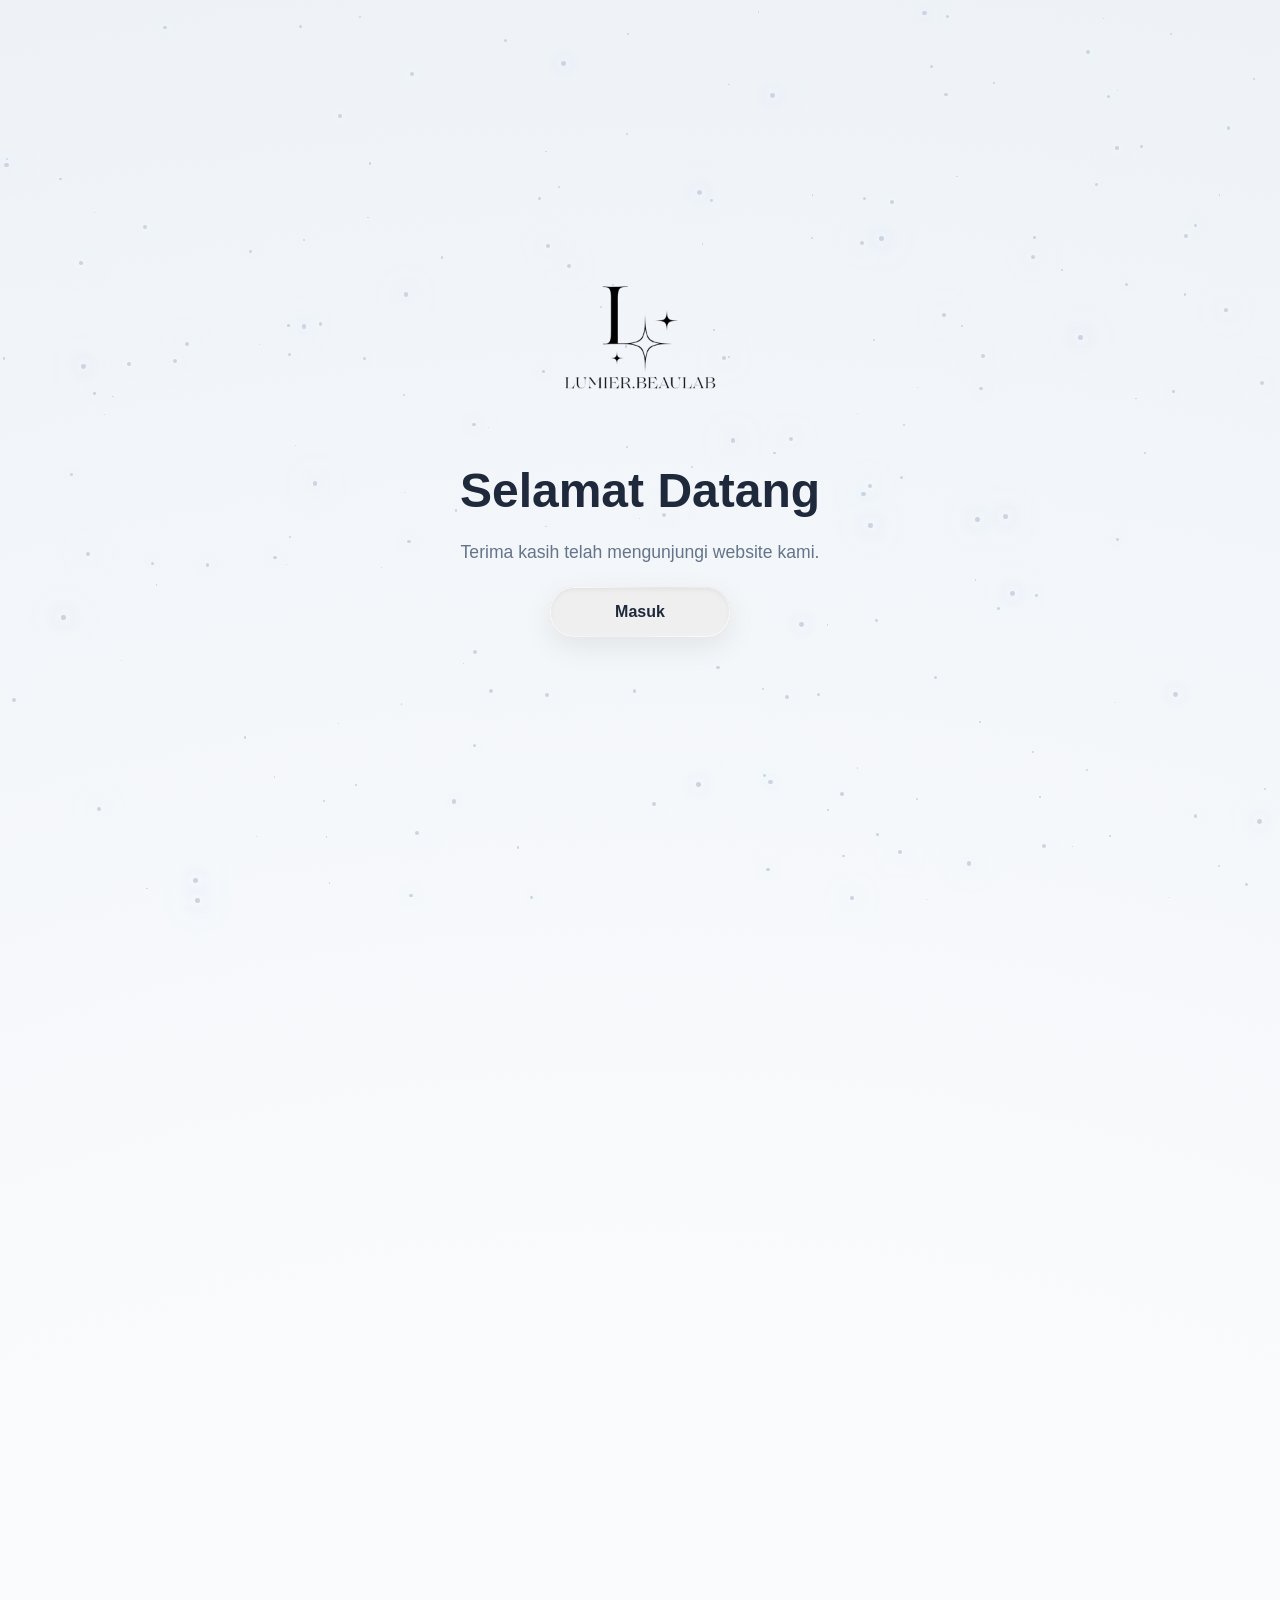
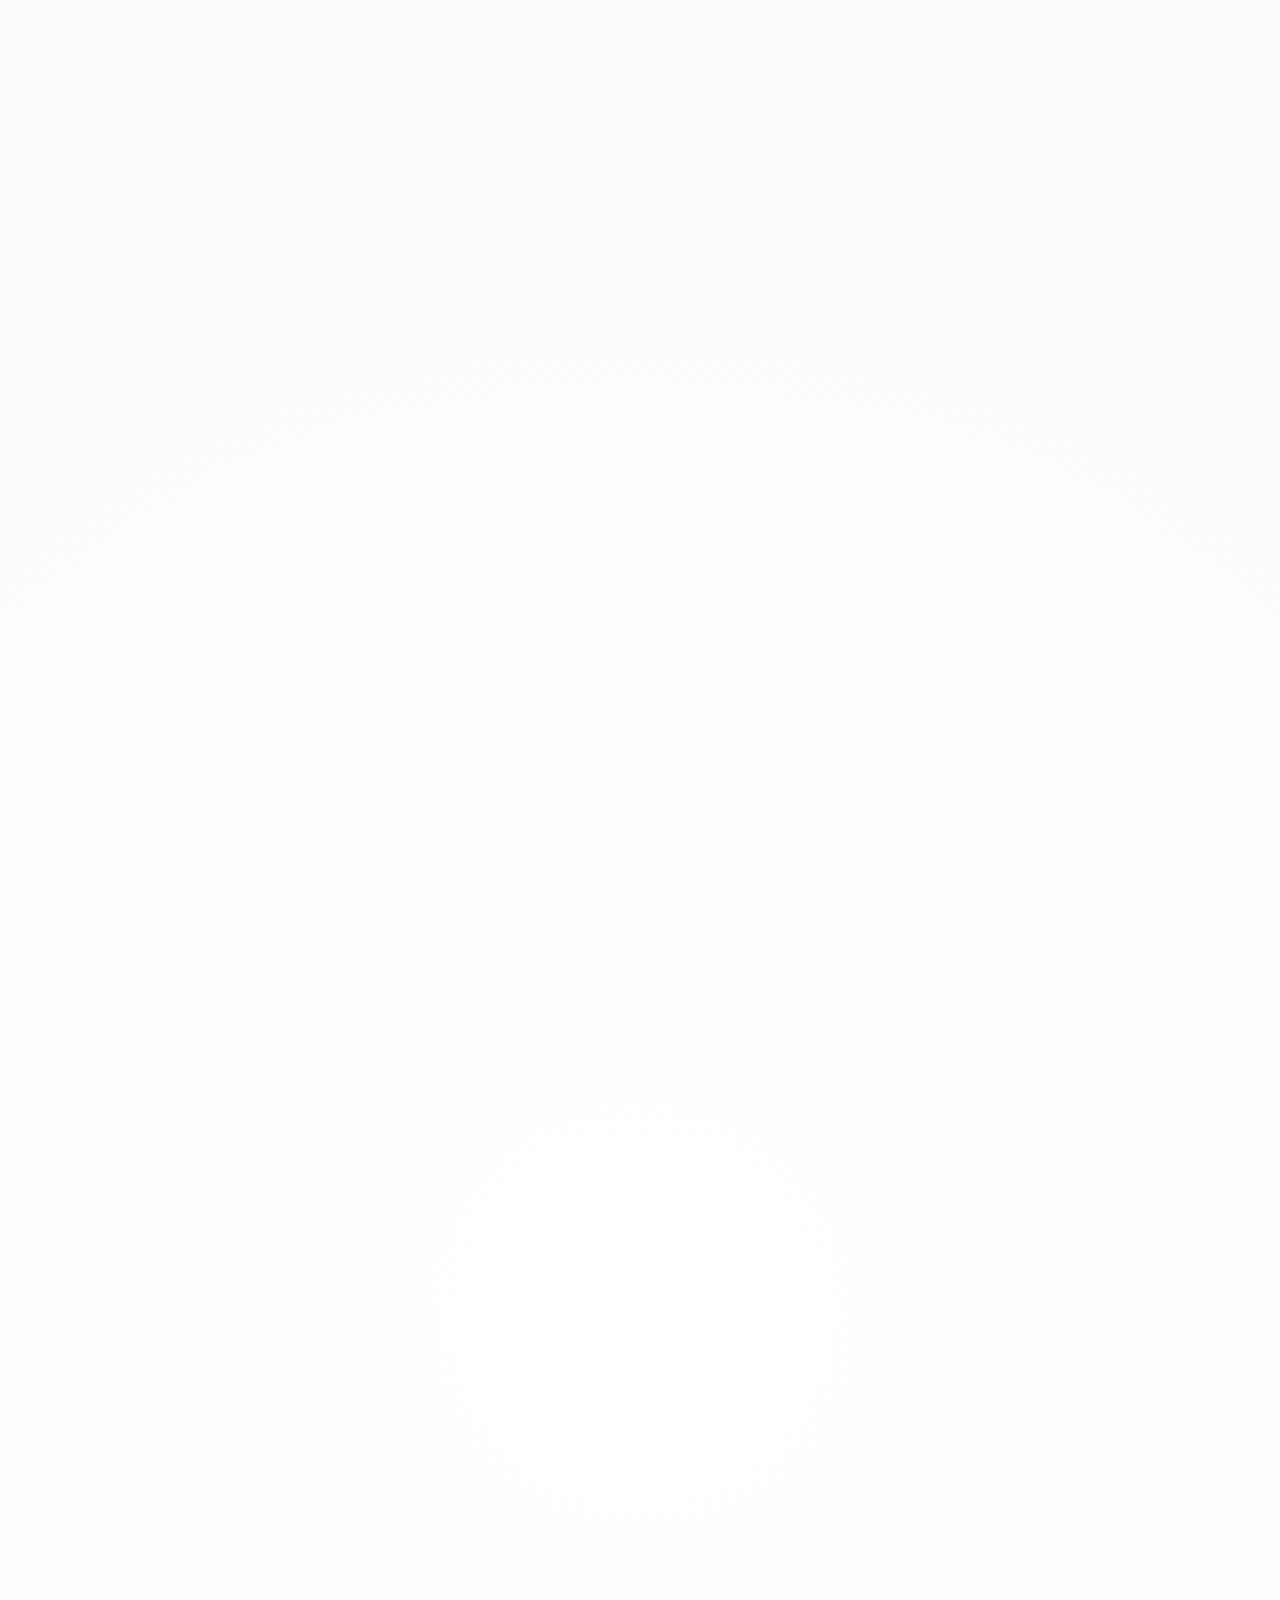
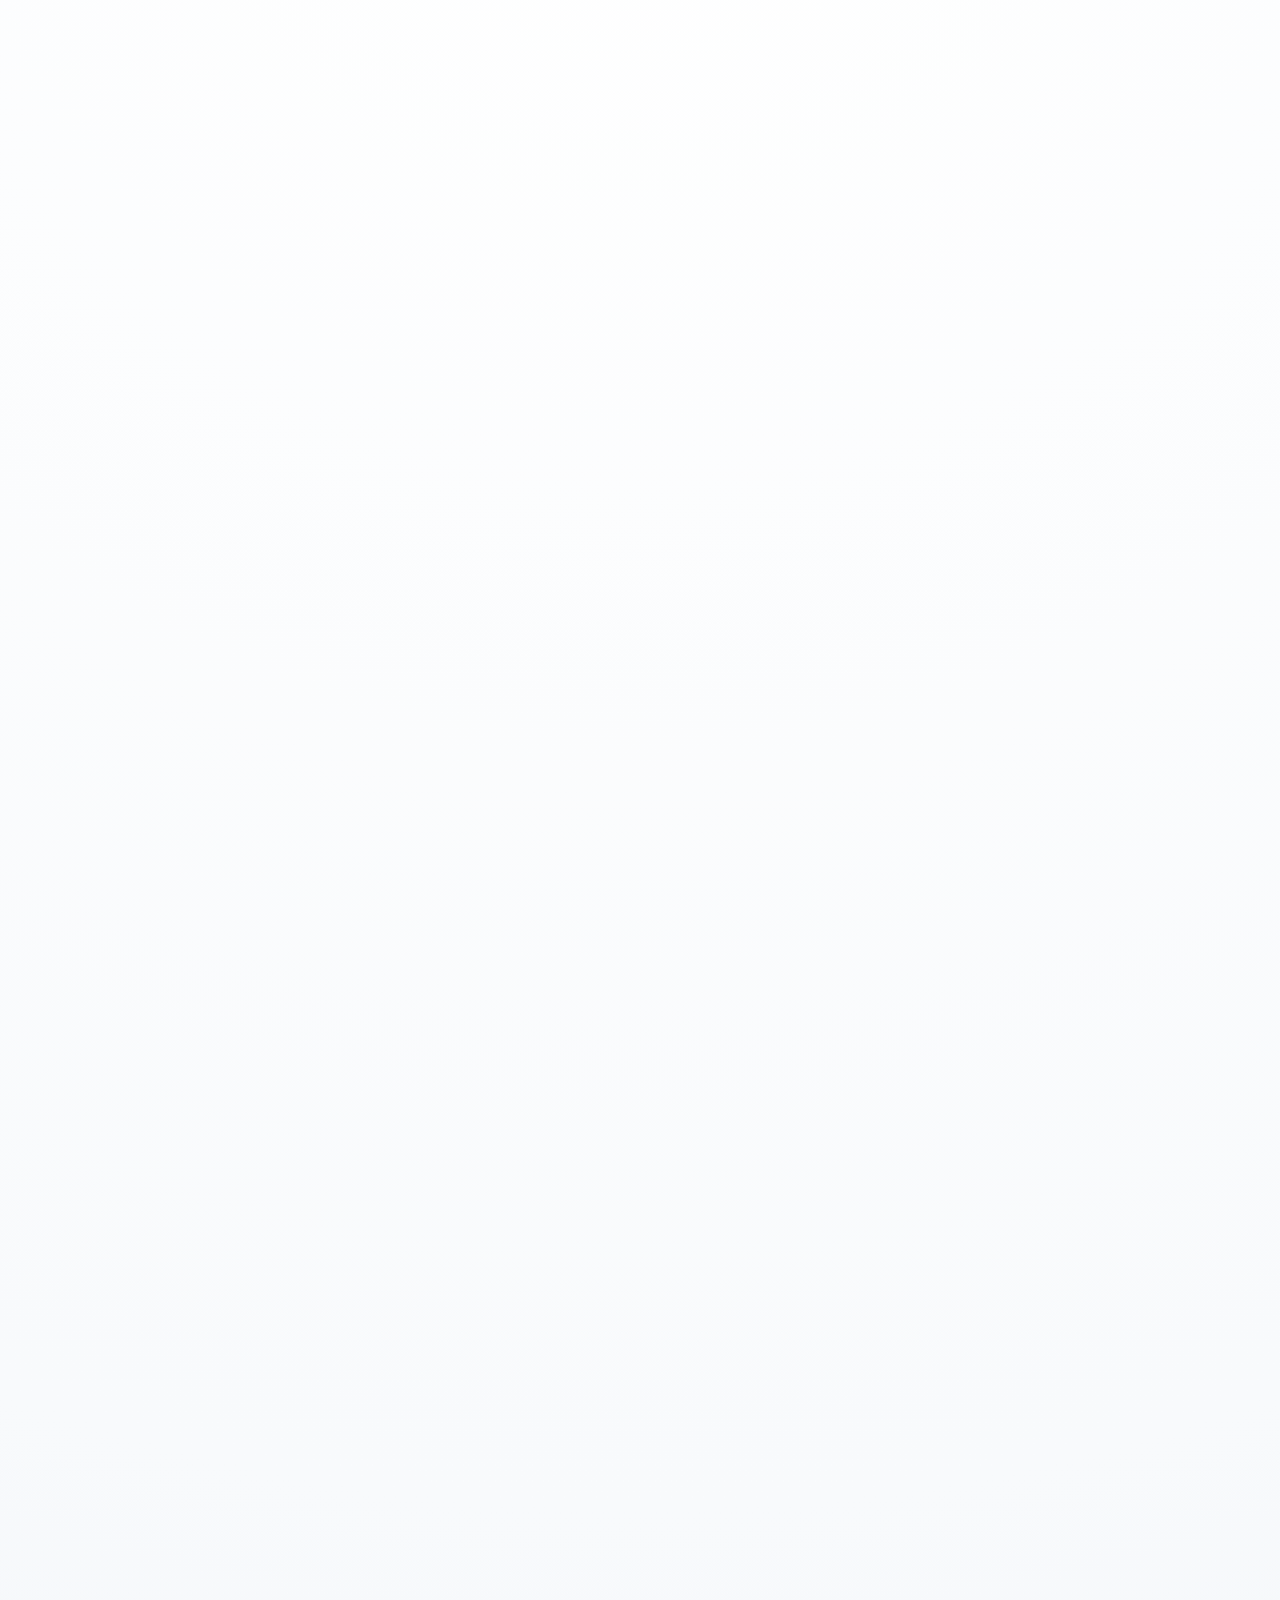
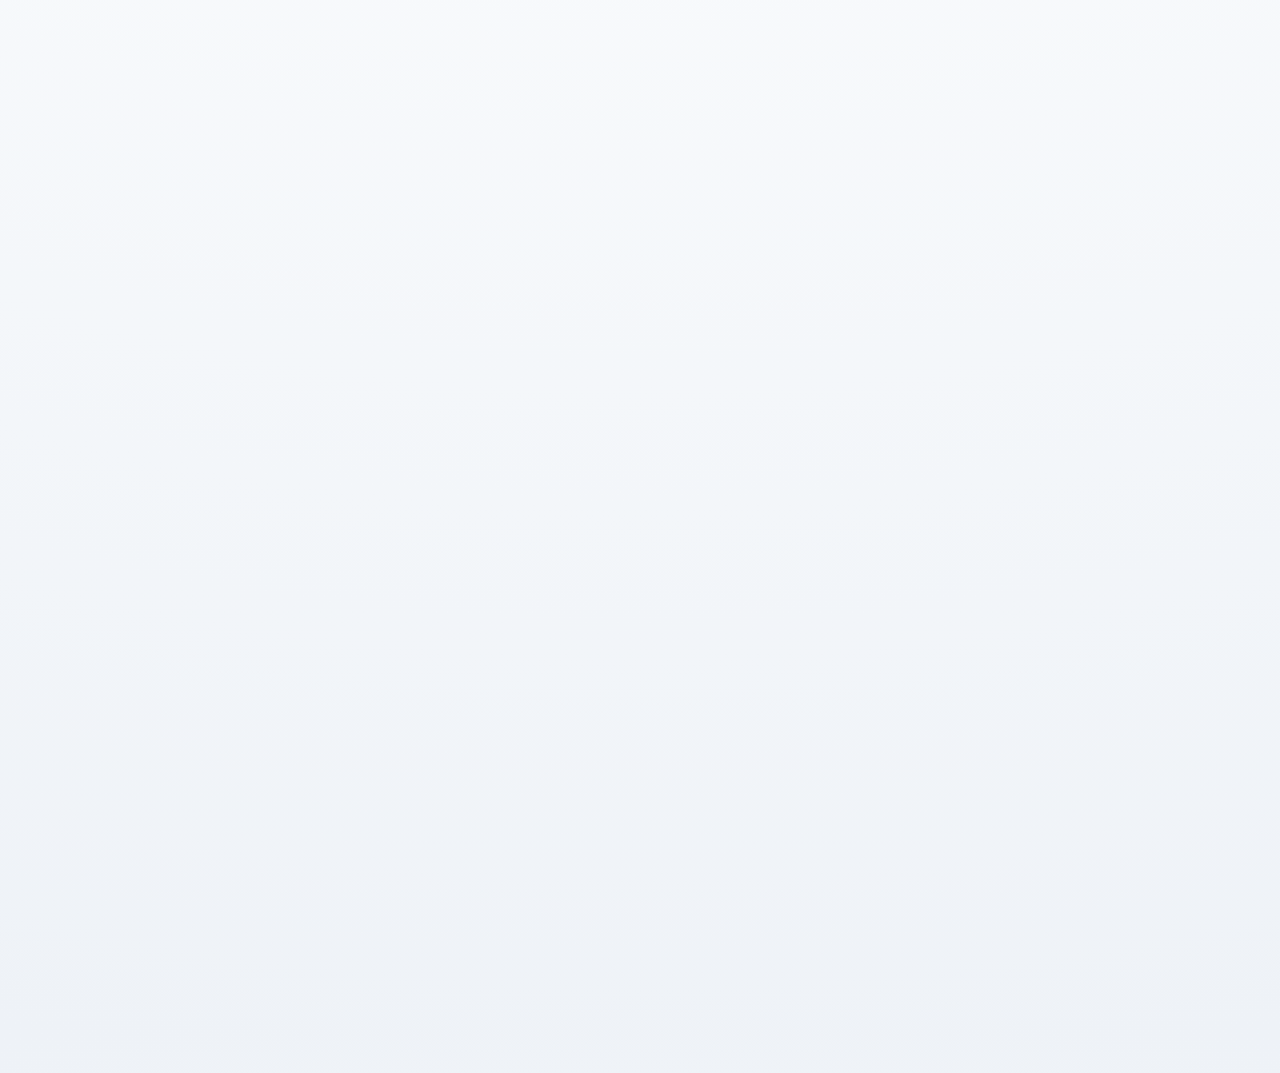
==== index.html @ b22116ee "Add files via upload" ====
<!DOCTYPE html>
<html lang="id">
<head>
    <meta charset="UTF-8">
    <meta name="viewport" content="width=device-width, initial-scale=1.0">
    <title>Website Perusahaan</title>

    <link rel="stylesheet"
href="https://cdnjs.cloudflare.com/ajax/libs/font-awesome/6.5.1/css/all.min.css">
    <link rel="stylesheet" href="welcomestyle.css">
</head>
<body>

    <!-- Background Stars -->
    <div id="stars"></div>

    <!-- =========================
         HALAMAN SAMBUTAN
    ========================== -->

    <section id="welcome">

        <div class="container">

            <img src="logo.png" alt="Logo Perusahaan" class="logo">

            <h1>Selamat Datang</h1>

            <p>
                Terima kasih telah mengunjungi website kami.
            </p>

            <button id="enterBtn" class="glass-btn">
                Masuk
            </button>

        </div>

    </section>

    <!-- =========================
         HALAMAN UTAMA
    ========================== -->

    <main id="main-page">

        <!-- HERO -->

        <section class="hero-section">

            <div class="container">

                <img src="logo.png" alt="Logo Perusahaan" class="logo">

                <h1>Lumier BeauLab</h1>

                <p>
                    Solusi terpercaya untuk perawatan kuku dan seni kuku yang menakjubkan.
                </p>

              <div class="button-group">

    <button
        class="glass-btn"
        onclick="document.getElementById('about-section').scrollIntoView({behavior:'smooth'})">

        Tentang Kami

    </button>

    <button
        class="glass-btn"
        onclick="document.getElementById('service-section').scrollIntoView({behavior:'smooth'})">

        Layanan & Harga

    </button>

    <button
        class="glass-btn"
        onclick="document.getElementById('location-section').scrollIntoView({behavior:'smooth'})">

        Lokasi Kami

    </button>

    <button
        class="glass-btn"
        onclick="document.getElementById('contact-section').scrollIntoView({behavior:'smooth'})">

        Jam Operasional & Kontak

    </button>

</div>
            </div>

        </section>

        <!-- ABOUT US -->

        <section id="about-section" class="reveal">

    <div class="container">

        <div class="glass-card liquid-glass">

            <h2>Tentang Kami</h2>

            <p>

                LUMIER.BEAULAB adalah salon kecantikan yang berfokus pada
                layanan nail care dan beauty treatment profesional.

                Kami menghadirkan pelayanan berkualitas dengan standar
                kebersihan, kenyamanan, dan kepuasan pelanggan yang tinggi.

                Kami percaya bahwa kecantikan bukan hanya tentang penampilan,
                tetapi juga tentang rasa percaya diri dan kenyamanan yang
                Anda rasakan setelah mendapatkan perawatan terbaik.
            </p>

            <p class="about-quote">
                "It's the light you bring home with you."
            </p>

        </div>

    </div>

</section>
        </section>

        <!-- SERVICE -->
        <section id="service-section">

    <div class="container">

        <h2>Layanan & Harga</h2>

        <div class="service-wrapper">

            <!-- Nail Treatment -->
            <div class="service-card liquid-glass">

                <h3>Nail Treatment</h3>

                <div class="service-item">
                    <span>Lumier Reset</span>
                    <span>50K</span>
                </div>
                <small>Russian Manicure + FREE Vitamin</small>

                <div class="service-item">
                    <span>Lumier Overlay</span>
                    <span>100K</span>
                </div>
                <small>Russian Manicure + Overlay</small>

                <div class="service-item">
                    <span>Add On Basic Gel Polish</span>
                    <span>30K</span>
                </div>

                <div class="service-item">
                    <span>Add On Fake Nails Extension</span>
                    <span>8K / Nail</span>
                </div>

                <div class="service-item">
                    <span>Lumier Simple</span>
                    <span>95K</span>
                </div>
                <small>Pedicure + Simple Gel Polish + Vitamin</small>

                <div class="service-item">
                    <span>Lumier Callus Treatment</span>
                    <span>175K</span>
                </div>
                <small>Callus Treatment + Pedicure + Vitamin</small>

                <div class="service-item">
                    <span>Lumier Callus Extra</span>
                    <span>210K</span>
                </div>
                <small>Callus Treatment + Pedicure + Simple Gel Polish</small>

            </div>

            <!-- Nail Art -->
            <div class="service-card liquid-glass">

                <h3>Nail Art by April</h3>

                <div class="service-item">
                    <span>Easy Nail Art</span>
                    <span>5–10K / Nail</span>
                </div>

                <div class="service-item">
                    <span>Medium Nail Art</span>
                    <span>15–20K / Nail</span>
                </div>

                <div class="service-item">
                    <span>Hard Nail Art</span>
                    <span>25–30K / Nail</span>
                </div>

                <div class="service-item">
                    <span>Advance Nail Art</span>
                    <span>> 30K / Nail</span>
                </div>

                <hr>

                <h3>Nail Art by Team</h3>

                <div class="service-item">
                    <span>Easy Nail Art</span>
                    <span>4–8K / Nail</span>
                </div>

                <div class="service-item">
                    <span>Medium Nail Art</span>
                    <span>9–15K / Nail</span>
                </div>

                <div class="service-item">
                    <span>Hard Nail Art</span>
                    <span>16–25K / Nail</span>
                </div>

                <hr>

                <h3>Removal</h3>

                <div class="service-item">
                    <span>Remove Gel Polish</span>
                    <span>30K</span>
                </div>

                <div class="service-item">
                    <span>Remove Nail Art / Overlay</span>
                    <span>50K</span>
                </div>

                <div class="service-item">
                    <span>Remove Nail Extension</span>
                    <span>100K</span>
                </div>

            </div>

        </div>

        <!-- Home Service -->
        <div class="home-service liquid-glass">

            <h3>Home Service</h3>

            <p>
                Tersedia dengan minimum transaksi
                <strong>Rp 250.000</strong>
            </p>

        </div>

        <p class="price-note">
            *Seluruh harga dalam ribuan rupiah
        </p>

    </div>

</section>

        <!-- LOKASI -->

        <section id="location-section">

            <div class="container">

                <h2>Lokasi Kami</h2>

                <p>
                    Temukan lokasi kantor kami melalui Google Maps.
                </p>

                <div class="map-glass">

                    <iframe
                        src="https://www.google.com/maps/embed?pb=!1m14!1m12!1m3!1d250.46145427391215!2d107.1070182898475!3d-6.25450318574148!2m3!1f0!2f0!3f0!3m2!1i1024!2i768!4f13.1!5e1!3m2!1sid!2sid!4v1782301798787!5m2!1sid!2sid"
                        loading="lazy"
                        allowfullscreen
                        referrerpolicy="strict-origin-when-cross-origin">
                    </iframe>

                </div>

                <button
                    class="glass-btn"
                    onclick="window.open('https://maps.google.com/?q=-6.254503,107.107018')">

                    Buka di Google Maps

                </button>

            </div>

        </section>

        <section id="contact-section">

    <div class="container">

        <div class="contact-card liquid-glass">

            <div class="contact-grid">

                <!-- Jam Operasional -->

                <div class="contact-column">

                    <h2>Jam Operasional & Kontak</h2>

                    <div class="schedule">

                        <h3>Senin - Kamis</h3>
                        <p>12.00 - 20.00</p>

                    </div>

                    <div class="schedule">

                        <h3>Selasa, Jumat, Sabtu, Minggu</h3>
                        <p>10.00 - 18.00</p>

                    </div>

                    <div class="schedule">

                        <h3>Rabu</h3>
                        <p>Tutup</p>

                    </div>

                    <div class="note">

                        <p>
                           Anda dapat memesan perawatan di luar jam kerja dengan konfirmasisebelumnya.
                        </p>

                    </div>

                </div>

                <!-- Alamat -->

                <div class="contact-column">

                    <h2>LUMIER.BEAULAB</h2>

                    <p>
                        Ruko Melawai 01 No. 31<br>
                        Metland Cibitung<br>
                        Bekasi, Jawa Barat
                    </p>

                </div>

            </div>

            <!-- Kontak -->

           <div class="contact-footer">

    <div class="contact-item">
        <a href="https://wa.me/6289652533856"
           target="_blank"
           class="social-link">

            <i class="fab fa-whatsapp"></i>
            WhatsApp

        </a>
    </div>
    <div class="contact-item"></div>
        <a href="https://tiktok.com/@lumier.beaulab"
           target="_blank"
           class="social-link">

            <i class="fab fa-tiktok"></i>
            @lumier.beaulab

        </a>
    </div>


</div>
</section>


    </main>

    <script src="welcome.js"></script>

</body>
</html>
---- welcomestyle.css ----
*{
    margin:0;
    padding:0;
    box-sizing:border-box;
    font-family:'Segoe UI',sans-serif;
}

html{
    scroll-behavior:smooth;
}

body{
    min-height:100vh;

    background:
    radial-gradient(
        circle at center,
        #ffffff 0%,
        #f8fafc 60%,
        #eef2f7 100%
    );

    overflow-x:hidden;
    position:relative;
}

/* ====================
   CONTAINER
==================== */

.container{

    width:min(1200px,90%);

    margin:0 auto;

    display:flex;
    flex-direction:column;

    justify-content:center;
    align-items:center;

    text-align:center;

    gap:20px;
}

/* ====================
   BINTANG
==================== */

#stars{

    position:fixed;

    inset:0;

    width:100%;
    height:100%;

    z-index:0;

    pointer-events:none;
}

.star{

    position:absolute;

    border-radius:50%;

    background:#cbd5e1;

    box-shadow:
        0 0 8px #ffffff,
        0 0 15px #ffffff,
        0 0 25px #93c5fd,
        0 0 40px #60a5fa;

    animation:twinkle ease-in-out infinite;
}

@keyframes twinkle{

    0%{
        opacity:.2;
        transform:scale(.5);
    }

    50%{
        opacity:1;
        transform:scale(1.8);
    }

    100%{
        opacity:.2;
        transform:scale(.5);
    }
}

/* ====================
   HALAMAN
==================== */

#welcome,
#main-page{

    position:relative;
    z-index:1;
}

#welcome{

    min-height:100vh;

    display:flex;
    justify-content:center;
    align-items:center;

    padding:40px 20px;
}

#main-page{

    display:none;

    flex-direction:column;

    align-items:center;

    justify-content:flex-start;

    min-height:100vh;

    padding:60px 20px;
}

.hero-section{

    width:100%;

    min-height:100vh;

    display:flex;

    justify-content:center;
    align-items:center;
}

.logo{

    width:min(180px,70vw);

    height:auto;

    object-fit:contain;
}

h1{

    color:#1e293b;

    font-size:3rem;
}

h2{

    color:#1e293b;

    font-size:2.2rem;
}

p{

    color:#64748b;

    font-size:1.1rem;

    line-height:1.7;

    max-width:700px;
}

/* ====================
   BUTTON GROUP
==================== */

.button-group{

    display:flex;

    justify-content:center;

    align-items:center;

    flex-wrap:wrap;

    gap:20px;

    margin-top:20px;
}

/* ====================
   LIQUID GLASS BUTTON
==================== */

.glass-btn{

    position:relative;

    min-width:180px;

    max-width:100%;

    padding:16px 32px;

    border:none;

    border-radius:24px;

    background:
    linear-gradient(
        135deg,
        rgba(219, 218, 218, 0.85),
        rgba(219, 218, 218, 0.85),
    );

    backdrop-filter:blur(25px);
    -webkit-backdrop-filter:blur(25px);

    color:#1e293b;

    font-size:16px;
    font-weight:600;

    cursor:pointer;

    overflow:hidden;

    box-shadow:
        inset 0 2px 4px rgba(219, 218, 218, 0.85),
        inset 0 -2px 4px rgba(255,255,255,.3),
        0 10px 30px rgba(0,0,0,.08);

    transition:.3s ease;
}

/* Border Glow */

.glass-btn::before{

    content:"";

    position:absolute;

    inset:0;

    border-radius:inherit;

    padding:1px;

    background:
    linear-gradient(
        135deg,
        rgba(255,255,255,1),
        rgba(255,255,255,.15),
        rgba(255,255,255,.9)
    );

    -webkit-mask:
    linear-gradient(#fff 0 0) content-box,
    linear-gradient(#fff 0 0);

mask:
    linear-gradient(#fff 0 0) content-box,
    linear-gradient(#fff 0 0);

-webkit-mask-composite:xor;
mask-composite:exclude;

    pointer-events:none;
}

/* Shimmer Effect */

.glass-btn::after{

    content:"";

    position:absolute;

    top:-50%;
    left:-120%;

    width:60%;
    height:200%;

    background:
    linear-gradient(
        90deg,
        transparent,
        rgba(255,255,255,.9),
        transparent
    );

    transform:rotate(20deg);

    transition:.8s;
}

.glass-btn:hover::after{

    left:150%;
}

.glass-btn:hover{

    transform:
        translateY(-4px)
        scale(1.03);

    box-shadow:
        inset 0 2px 4px rgba(255,255,255,1),
        0 20px 40px rgba(0,0,0,.12);
}

.glass-btn:active{

    transform:scale(.97);
}

/* ====================
   LOKASI
==================== */

#location-section{

    width:100%;

    min-height:100vh;

    display:flex;

    justify-content:center;
    align-items:center;

    padding:80px 20px;
}

.map-glass{

    width:min(1100px,90vw);

    height:550px;

    margin:0 auto;

    padding:12px;

    border-radius:32px;

    background:
    linear-gradient(
        135deg,
        rgba(255,255,255,.8),
        rgba(255,255,255,.25)
    );

#about-section{

    width:100%;

    padding:100px 20px;

    display:flex;

    justify-content:center;
    align-items:center;
}

#about-section .glass-card{

    width:min(1000px,95vw);

    padding:60px;

    border-radius:32px;

    position:relative;

    overflow:hidden;

    background:rgba(219,218,218,.85);

    backdrop-filter:blur(25px);
    -webkit-backdrop-filter:blur(25px);

    text-align:center;

    box-shadow:
        0 15px 40px rgba(0,0,0,.08);
}

#about-section h2{

    margin-bottom:25px;

    font-size:2.5rem;

    color:#1e293b;
}

#about-section p{

    max-width:800px;

    margin:auto;

    line-height:2;

    color:#475569;
}

/* Border Liquid Glass */

.glass-card::before{

    content:"";

    position:absolute;

    inset:0;

    border-radius:inherit;

    padding:1px;

    background:
    linear-gradient(
        135deg,
        rgba(255,255,255,1),
        rgba(255,255,255,.1),
        rgba(255,255,255,.9)
    );

    -webkit-mask:
    linear-gradient(#fff 0 0) content-box,
    linear-gradient(#fff 0 0);

mask:
    linear-gradient(#fff 0 0) content-box,
    linear-gradient(#fff 0 0);

-webkit-mask-composite:xor;
    mask-composite:exclude;
    pointer-events:none;
}

.glass-card h2{

    margin-bottom:25px;

    font-size:2.5rem;

    color:#1e293b;
}

.glass-card p{

    font-size:1.1rem;

    line-height:2;

    color:#475569;
}

    backdrop-filter:blur(25px);
    -webkit-backdrop-filter:blur(25px);

    border:1px solid rgba(255,255,255,.9);

    box-shadow:
        inset 0 2px 4px rgba(255,255,255,.9),
        0 15px 40px rgba(0,0,0,.08);

    overflow:hidden;
}

.map-glass iframe{

    width:100%;
    height:100%;

    border:none;

    border-radius:24px;
}

/* ====================
   MOBILE
==================== */

@media(max-width:768px){

    .container{

        width:95%;
    }

    .logo{

        width:120px;
    }

    h1{

        font-size:2rem;
    }

    h2{

        font-size:1.6rem;
    }

    p{

        width:100%;

        font-size:1rem;
    }

    .button-group{

        width:100%;

        flex-direction:column;
    }

    .glass-btn{

        width:100%;

        max-width:320px;

        min-width:unset;
    }

    .map-glass{

        width:100%;

        height:350px;

        border-radius:24px;
    }
}
.glass-card{

    padding:25px;
}

.glass-card h2{

    font-size:1.8rem;
}

.glass-card p{

    font-size:1rem;
}

#service-section{
    width:100%;
    padding:100px 20px;
}

.service-wrapper{
    width:100%;

    display:grid;
    grid-template-columns:
    repeat(auto-fit,minmax(450px,1fr));

    gap:30px;

    margin-top:40px;
}

.service-card{

    padding:35px;

    border-radius:32px;

    background:rgba(219, 218, 218, 0.85);

    text-align:left;
}

.service-card h3{
    margin-bottom:20px;
    color:#1e293b;
}

.service-item{

    display:flex;

    justify-content:space-between;

    align-items:center;

    gap:20px;

    margin-top:18px;

    font-weight:600;

    color:#1e293b;
}

.service-card small{

    display:block;

    margin-top:5px;

    color:#64748b;
}

.service-card hr{

    margin:30px 0;

    border:none;

    height:1px;

    background:rgba(255,255,255,.6);
}

.home-service{

    margin-top:40px;

    width:min(700px,90vw);

    padding:25px;

    border-radius:28px;

    background:rgba(219,218,218,.85);

    text-align:center;
}

.price-note{

    margin-top:20px;

    font-style:italic;
}

@media(max-width:768px){

    .service-wrapper{

        grid-template-columns:1fr;
    }

    .service-card{

        padding:25px;
    }
}

/* =========================
   CONTACT SECTION
========================= */

#contact-section{

    width:100%;

    padding:100px 20px;

    display:flex;

    justify-content:center;
}

.contact-card{

    width:min(1200px,95vw);

    padding:60px;

    border-radius:32px;

    position:relative;

    overflow:hidden;

    background:rgba(219,218,218,.85);

    backdrop-filter:blur(25px);
    -webkit-backdrop-filter:blur(25px);

    box-shadow:
        0 15px 40px rgba(0,0,0,.08);
}

/* Liquid Border */

.contact-card::before{

    content:"";

    position:absolute;

    inset:0;

    border-radius:inherit;

    padding:1px;

    background:
    linear-gradient(
        135deg,
        rgba(255,255,255,1),
        rgba(255,255,255,.15),
        rgba(255,255,255,.9)
    );

    -webkit-mask:
    linear-gradient(#fff 0 0) content-box,
    linear-gradient(#fff 0 0);

mask:
    linear-gradient(#fff 0 0) content-box,
    linear-gradient(#fff 0 0);

-webkit-mask-composite:xor;
mask-composite:exclude;
    pointer-events:none;
}

/* =========================
   GRID
========================= */

.contact-grid{

    display:grid;

    grid-template-columns:
    minmax(350px,1fr)
    minmax(350px,1fr);

    gap:80px;

    width:100%;
}

.contact-column{

    display:flex;

    flex-direction:column;

    align-items:center;

    text-align:center;
}

/* =========================
   OPERATIONAL HOURS
========================= */

.contact-column h2{

    font-size:3rem;

    color:#1e293b;

    margin-bottom:30px;
}

.schedule{

    margin-bottom:25px;
}

.schedule h3{

    color:#111;

    font-size:1.8rem;

    margin-bottom:10px;
}

.schedule p{

    color:#64748b;

    font-size:1.4rem;
}

.note{

    margin-top:30px;

    width:100%;

    display:flex;

    justify-content:center;
}

.note p{

    max-width:550px;

    text-align:center;

    line-height:1.8;
}

/* =========================
   ADDRESS
========================= */

.contact-address{

    margin-top:20px;

    margin-bottom:50px;

    text-align:center;
}

.contact-address h1{

    font-size:4rem;

    color:#1e293b;

    margin-bottom:20px;
}

.contact-address p{

    font-size:1.6rem;

    color:#64748b;

    margin-bottom:10px;
}

/* =========================
   SOCIAL MEDIA
========================= */

.contact-footer{

    display:flex;

    flex-direction:column;

    align-items:center;

    justify-content:center;

    width:100%;

    gap:20px;
}

.contact-item{

    width:min(450px,90vw);

    position:relative;

    overflow:hidden;

    border-radius:30px;
}

.social-link{

    width:100%;

    min-height:90px;

    display:flex;

    justify-content:center;

    align-items:center;

    gap:15px;

    padding:25px;

    text-decoration:none;

    color:#1e293b;

    font-size:1.2rem;

    font-weight:600;

    border-radius:30px;

    position:relative;

    overflow:hidden;

    background:rgba(219,218,218,.85);

    backdrop-filter:blur(25px);
    -webkit-backdrop-filter:blur(25px);

    transition:
        transform .3s ease,
        box-shadow .3s ease;
}

/* Liquid Border */

.social-link::before{

    content:"";

    position:absolute;

    inset:0;

    border-radius:inherit;

    padding:1px;

    background:
    linear-gradient(
        135deg,
        rgba(255,255,255,1),
        rgba(255,255,255,.15),
        rgba(255,255,255,.9)
    );

    -webkit-mask:
    linear-gradient(#fff 0 0) content-box,
    linear-gradient(#fff 0 0);

mask:
    linear-gradient(#fff 0 0) content-box,
    linear-gradient(#fff 0 0);

-webkit-mask-composite:xor;
mask-composite:exclude;
    pointer-events:none;
}

/* Shimmer */

.social-link::after{

    content:"";

    position:absolute;

    top:-50%;

    left:-120%;

    width:60%;

    height:200%;

    background:
    linear-gradient(
        90deg,
        transparent,
        rgba(255,255,255,.9),
        transparent
    );

    transform:rotate(20deg);

    transition:.8s;
}

.social-link:hover::after{

    left:150%;
}

.social-link:hover{

    transform:
        translateY(-5px)
        scale(1.03);

    box-shadow:
        0 20px 40px rgba(0,0,0,.12);
}

.social-link i{

    font-size:2rem;
}

/* =========================
   MOBILE
========================= */

@media(max-width:768px){

    .contact-card{

        padding:35px 20px;
    }

    .contact-grid{

        grid-template-columns:1fr;

        gap:60px;
    }

    .contact-column h2{

        font-size:2.2rem;
    }

    .schedule h3{

        font-size:1.4rem;
    }

    .schedule p{

        font-size:1.1rem;
    }

    .contact-address h1{

        font-size:2.5rem;
    }

    .contact-address p{

        font-size:1.1rem;
    }

    .contact-item{

        width:100%;
    }

    .social-link{

        min-height:80px;

        font-size:1rem;
    }
}

/* =========================
   JARAK ANTAR SECTION
========================= */

#main-page{
    display:flex;
    flex-direction:column;
    align-items:center;
    gap:180px; /* jarak konsisten antar section */
}

/* Hilangkan margin aneh */
#about-section,
#services-section,
#location-section,
#contact-section{
    width:100%;
    margin:0;
    padding:0 20px;
}

/* Card di tengah */
#about-section .container,
#services-section .container,
#location-section .container,
#contact-section .container{
    display:flex;
    flex-direction:column;
    align-items:center;
    justify-content:center;
    gap:30px;
}

 /* =========================
   PAGE TRANSITION
========================= */

.fade-out{
    opacity:0;
    transform:translateY(-20px);
    transition:all .8s ease;
}

.fade-in{
    opacity:1 !important;
    transform:translateY(0) !important;
}

/* =========================
   SECTION REVEAL
========================= */

.reveal{

    opacity:0;

    transform:
    translateY(60px);

    transition:
        opacity 1s ease,
        transform 1s ease;
}

.reveal.active{

    opacity:1;

    transform:
    translateY(0);
}

/* =========================
   HERO ANIMATION
========================= */

.hero-section .logo{

    animation:
    floatLogo 5s ease-in-out infinite;
}

@keyframes floatLogo{

    0%{
        transform:translateY(0);
    }

    50%{
        transform:translateY(-12px);
    }

    100%{
        transform:translateY(0);
    }
}

/* =========================
   SMOOTH MAIN PAGE
========================= */

#main-page{

    opacity:0;

    transform:translateY(40px);

    transition:
        opacity 1s ease,
        transform 1s ease;
}
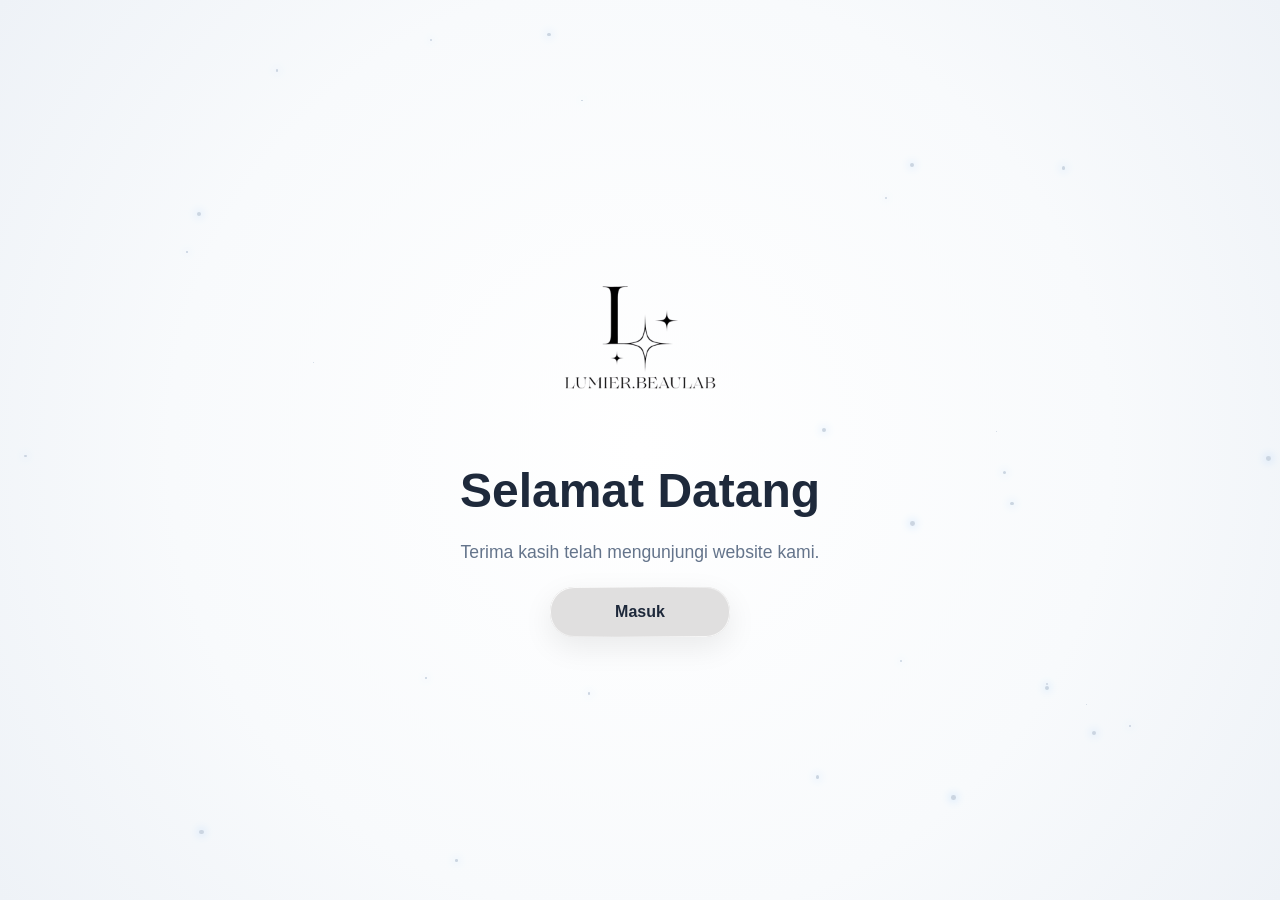
==== commit f1c58989: "Add files via upload" ====
--- a/index.html
+++ b/index.html
@@ -3,406 +3,245 @@
 <head>
     <meta charset="UTF-8">
     <meta name="viewport" content="width=device-width, initial-scale=1.0">
-    <title>Website Perusahaan</title>
-
-    <link rel="stylesheet"
-href="https://cdnjs.cloudflare.com/ajax/libs/font-awesome/6.5.1/css/all.min.css">
+    <title>Lumier BeauLab</title>
+
+    <link rel="stylesheet" href="https://cdnjs.cloudflare.com/ajax/libs/font-awesome/6.5.1/css/all.min.css">
     <link rel="stylesheet" href="welcomestyle.css">
 </head>
 <body>
 
-    <!-- Background Stars -->
     <div id="stars"></div>
 
-    <!-- =========================
-         HALAMAN SAMBUTAN
-    ========================== -->
-
     <section id="welcome">
-
         <div class="container">
-
             <img src="logo.png" alt="Logo Perusahaan" class="logo">
-
             <h1>Selamat Datang</h1>
-
-            <p>
-                Terima kasih telah mengunjungi website kami.
-            </p>
-
-            <button id="enterBtn" class="glass-btn">
-                Masuk
-            </button>
-
+            <p>Terima kasih telah mengunjungi website kami.</p>
+            <button id="enterBtn" class="glass-btn">Masuk</button>
         </div>
-
     </section>
 
-    <!-- =========================
-         HALAMAN UTAMA
-    ========================== -->
-
     <main id="main-page">
 
-        <!-- HERO -->
-
         <section class="hero-section">
-
-            <div class="container">
-
+            <div class="container">
                 <img src="logo.png" alt="Logo Perusahaan" class="logo">
-
                 <h1>Lumier BeauLab</h1>
-
-                <p>
-                    Solusi terpercaya untuk perawatan kuku dan seni kuku yang menakjubkan.
-                </p>
-
-              <div class="button-group">
-
-    <button
-        class="glass-btn"
-        onclick="document.getElementById('about-section').scrollIntoView({behavior:'smooth'})">
-
-        Tentang Kami
-
-    </button>
-
-    <button
-        class="glass-btn"
-        onclick="document.getElementById('service-section').scrollIntoView({behavior:'smooth'})">
-
-        Layanan & Harga
-
-    </button>
-
-    <button
-        class="glass-btn"
-        onclick="document.getElementById('location-section').scrollIntoView({behavior:'smooth'})">
-
-        Lokasi Kami
-
-    </button>
-
-    <button
-        class="glass-btn"
-        onclick="document.getElementById('contact-section').scrollIntoView({behavior:'smooth'})">
-
-        Jam Operasional & Kontak
-
-    </button>
-
-</div>
-            </div>
-
-        </section>
-
-        <!-- ABOUT US -->
+                <p>Solusi terpercaya untuk perawatan kuku dan seni kuku yang menakjubkan.</p>
+                
+                <div class="button-group">
+                    <button class="glass-btn" onclick="document.getElementById('about-section').scrollIntoView({behavior:'smooth'})">
+                        Tentang Kami
+                    </button>
+                    <button class="glass-btn" onclick="document.getElementById('service-section').scrollIntoView({behavior:'smooth'})">
+                        Layanan & Harga
+                    </button>
+                    <button class="glass-btn" onclick="document.getElementById('location-section').scrollIntoView({behavior:'smooth'})">
+                        Lokasi Kami
+                    </button>
+                    <button class="glass-btn" onclick="document.getElementById('contact-section').scrollIntoView({behavior:'smooth'})">
+                        Jam Operasional & Kontak
+                    </button>
+                </div>
+            </div>
+        </section>
 
         <section id="about-section" class="reveal">
-
-    <div class="container">
-
-        <div class="glass-card liquid-glass">
-
-            <h2>Tentang Kami</h2>
-
-            <p>
-
-                LUMIER.BEAULAB adalah salon kecantikan yang berfokus pada
-                layanan nail care dan beauty treatment profesional.
-
-                Kami menghadirkan pelayanan berkualitas dengan standar
-                kebersihan, kenyamanan, dan kepuasan pelanggan yang tinggi.
-
-                Kami percaya bahwa kecantikan bukan hanya tentang penampilan,
-                tetapi juga tentang rasa percaya diri dan kenyamanan yang
-                Anda rasakan setelah mendapatkan perawatan terbaik.
-            </p>
-
-            <p class="about-quote">
-                "It's the light you bring home with you."
-            </p>
-
-        </div>
-
-    </div>
-
-</section>
-        </section>
-
-        <!-- SERVICE -->
-        <section id="service-section">
-
-    <div class="container">
-
-        <h2>Layanan & Harga</h2>
-
-        <div class="service-wrapper">
-
-            <!-- Nail Treatment -->
-            <div class="service-card liquid-glass">
-
-                <h3>Nail Treatment</h3>
-
-                <div class="service-item">
-                    <span>Lumier Reset</span>
-                    <span>50K</span>
-                </div>
-                <small>Russian Manicure + FREE Vitamin</small>
-
-                <div class="service-item">
-                    <span>Lumier Overlay</span>
-                    <span>100K</span>
-                </div>
-                <small>Russian Manicure + Overlay</small>
-
-                <div class="service-item">
-                    <span>Add On Basic Gel Polish</span>
-                    <span>30K</span>
-                </div>
-
-                <div class="service-item">
-                    <span>Add On Fake Nails Extension</span>
-                    <span>8K / Nail</span>
-                </div>
-
-                <div class="service-item">
-                    <span>Lumier Simple</span>
-                    <span>95K</span>
-                </div>
-                <small>Pedicure + Simple Gel Polish + Vitamin</small>
-
-                <div class="service-item">
-                    <span>Lumier Callus Treatment</span>
-                    <span>175K</span>
-                </div>
-                <small>Callus Treatment + Pedicure + Vitamin</small>
-
-                <div class="service-item">
-                    <span>Lumier Callus Extra</span>
-                    <span>210K</span>
-                </div>
-                <small>Callus Treatment + Pedicure + Simple Gel Polish</small>
-
-            </div>
-
-            <!-- Nail Art -->
-            <div class="service-card liquid-glass">
-
-                <h3>Nail Art by April</h3>
-
-                <div class="service-item">
-                    <span>Easy Nail Art</span>
-                    <span>5–10K / Nail</span>
-                </div>
-
-                <div class="service-item">
-                    <span>Medium Nail Art</span>
-                    <span>15–20K / Nail</span>
-                </div>
-
-                <div class="service-item">
-                    <span>Hard Nail Art</span>
-                    <span>25–30K / Nail</span>
-                </div>
-
-                <div class="service-item">
-                    <span>Advance Nail Art</span>
-                    <span>> 30K / Nail</span>
-                </div>
-
-                <hr>
-
-                <h3>Nail Art by Team</h3>
-
-                <div class="service-item">
-                    <span>Easy Nail Art</span>
-                    <span>4–8K / Nail</span>
-                </div>
-
-                <div class="service-item">
-                    <span>Medium Nail Art</span>
-                    <span>9–15K / Nail</span>
-                </div>
-
-                <div class="service-item">
-                    <span>Hard Nail Art</span>
-                    <span>16–25K / Nail</span>
-                </div>
-
-                <hr>
-
-                <h3>Removal</h3>
-
-                <div class="service-item">
-                    <span>Remove Gel Polish</span>
-                    <span>30K</span>
-                </div>
-
-                <div class="service-item">
-                    <span>Remove Nail Art / Overlay</span>
-                    <span>50K</span>
-                </div>
-
-                <div class="service-item">
-                    <span>Remove Nail Extension</span>
-                    <span>100K</span>
-                </div>
-
-            </div>
-
-        </div>
-
-        <!-- Home Service -->
-        <div class="home-service liquid-glass">
-
-            <h3>Home Service</h3>
-
-            <p>
-                Tersedia dengan minimum transaksi
-                <strong>Rp 250.000</strong>
-            </p>
-
-        </div>
-
-        <p class="price-note">
-            *Seluruh harga dalam ribuan rupiah
-        </p>
-
-    </div>
-
-</section>
-
-        <!-- LOKASI -->
-
-        <section id="location-section">
-
-            <div class="container">
-
+            <div class="container">
+                <div class="glass-card liquid-glass">
+                    <h2>Tentang Kami</h2>
+                    <p>
+                        LUMIER.BEAULAB adalah salon kecantikan yang berfokus pada
+                        layanan nail care dan beauty treatment profesional.
+                        Kami menghadirkan pelayanan berkualitas dengan standar
+                        kebersihan, kenyamanan, dan kepuasan pelanggan yang tinggi.
+                        Kami percaya bahwa kecantikan bukan hanya tentang penampilan,
+                        tetapi juga tentang rasa percaya diri dan kenyamanan yang
+                        Anda rasakan setelah mendapatkan perawatan terbaik.
+                    </p>
+                    <p class="about-quote">
+                        "It's the light you bring home with you."
+                    </p>
+                </div>
+            </div>
+        </section> <section id="service-section" class="reveal">
+            <div class="container">
+                <h2>Layanan & Harga</h2>
+                
+                <div class="service-wrapper">
+                    <div class="service-card liquid-glass">
+                        <h3>Nail Treatment</h3>
+                        <div class="service-item">
+                            <span>Lumier Reset</span>
+                            <span>50K</span>
+                        </div>
+                        <small>Russian Manicure + FREE Vitamin</small>
+
+                        <div class="service-item">
+                            <span>Lumier Overlay</span>
+                            <span>100K</span>
+                        </div>
+                        <small>Russian Manicure + Overlay</small>
+
+                        <div class="service-item">
+                            <span>Add On Basic Gel Polish</span>
+                            <span>30K</span>
+                        </div>
+
+                        <div class="service-item">
+                            <span>Add On Fake Nails Extension</span>
+                            <span>8K / Nail</span>
+                        </div>
+
+                        <div class="service-item">
+                            <span>Lumier Simple</span>
+                            <span>95K</span>
+                        </div>
+                        <small>Pedicure + Simple Gel Polish + Vitamin</small>
+
+                        <div class="service-item">
+                            <span>Lumier Callus Treatment</span>
+                            <span>175K</span>
+                        </div>
+                        <small>Callus Treatment + Pedicure + Vitamin</small>
+
+                        <div class="service-item">
+                            <span>Lumier Callus Extra</span>
+                            <span>210K</span>
+                        </div>
+                        <small>Callus Treatment + Pedicure + Simple Gel Polish</small>
+                    </div>
+
+                    <div class="service-card liquid-glass">
+                        <h3>Nail Art by April</h3>
+                        <div class="service-item">
+                            <span>Easy Nail Art</span>
+                            <span>5–10K / Nail</span>
+                        </div>
+                        <div class="service-item">
+                            <span>Medium Nail Art</span>
+                            <span>15–20K / Nail</span>
+                        </div>
+                        <div class="service-item">
+                            <span>Hard Nail Art</span>
+                            <span>25–30K / Nail</span>
+                        </div>
+                        <div class="service-item">
+                            <span>Advance Nail Art</span>
+                            <span>&gt; 30K / Nail</span>
+                        </div>
+
+                        <hr>
+
+                        <h3>Nail Art by Team</h3>
+                        <div class="service-item">
+                            <span>Easy Nail Art</span>
+                            <span>4–8K / Nail</span>
+                        </div>
+                        <div class="service-item">
+                            <span>Medium Nail Art</span>
+                            <span>9–15K / Nail</span>
+                        </div>
+                        <div class="service-item">
+                            <span>Hard Nail Art</span>
+                            <span>16–25K / Nail</span>
+                        </div>
+
+                        <hr>
+
+                        <h3>Removal</h3>
+                        <div class="service-item">
+                            <span>Remove Gel Polish</span>
+                            <span>30K</span>
+                        </div>
+                        <div class="service-item">
+                            <span>Remove Nail Art / Overlay</span>
+                            <span>50K</span>
+                        </div>
+                        <div class="service-item">
+                            <span>Remove Nail Extension</span>
+                            <span>100K</span>
+                        </div>
+                    </div>
+                </div>
+
+                <div class="home-service liquid-glass">
+                    <h3>Home Service</h3>
+                    <p>Tersedia dengan minimum transaksi <strong>Rp 250.000</strong></p>
+                </div>
+
+                <p class="price-note">*Seluruh harga dalam ribuan rupiah</p>
+            </div>
+        </section>
+
+        <section id="location-section" class="reveal">
+            <div class="container">
                 <h2>Lokasi Kami</h2>
-
-                <p>
-                    Temukan lokasi kantor kami melalui Google Maps.
-                </p>
-
+                <p>Temukan lokasi kantor kami melalui Google Maps.</p>
+                
                 <div class="map-glass">
-
-                    <iframe
-                        src="https://www.google.com/maps/embed?pb=!1m14!1m12!1m3!1d250.46145427391215!2d107.1070182898475!3d-6.25450318574148!2m3!1f0!2f0!3f0!3m2!1i1024!2i768!4f13.1!5e1!3m2!1sid!2sid!4v1782301798787!5m2!1sid!2sid"
-                        loading="lazy"
-                        allowfullscreen
-                        referrerpolicy="strict-origin-when-cross-origin">
-                    </iframe>
-
-                </div>
-
-                <button
-                    class="glass-btn"
-                    onclick="window.open('https://maps.google.com/?q=-6.254503,107.107018')">
-
+                    <iframe src="https://maps.google.com/maps?q=Metland%20Cibitung&t=&z=15&ie=UTF8&iwloc=&output=embed" loading="lazy" allowfullscreen referrerpolicy="strict-origin-when-cross-origin"></iframe>
+                </div>
+
+                <button class="glass-btn" onclick="window.open('https://maps.google.com')">
                     Buka di Google Maps
-
                 </button>
-
-            </div>
-
-        </section>
-
-        <section id="contact-section">
-
-    <div class="container">
-
-        <div class="contact-card liquid-glass">
-
-            <div class="contact-grid">
-
-                <!-- Jam Operasional -->
-
-                <div class="contact-column">
-
-                    <h2>Jam Operasional & Kontak</h2>
-
-                    <div class="schedule">
-
-                        <h3>Senin - Kamis</h3>
-                        <p>12.00 - 20.00</p>
-
-                    </div>
-
-                    <div class="schedule">
-
-                        <h3>Selasa, Jumat, Sabtu, Minggu</h3>
-                        <p>10.00 - 18.00</p>
-
-                    </div>
-
-                    <div class="schedule">
-
-                        <h3>Rabu</h3>
-                        <p>Tutup</p>
-
-                    </div>
-
-                    <div class="note">
-
-                        <p>
-                           Anda dapat memesan perawatan di luar jam kerja dengan konfirmasisebelumnya.
-                        </p>
-
-                    </div>
-
-                </div>
-
-                <!-- Alamat -->
-
-                <div class="contact-column">
-
-                    <h2>LUMIER.BEAULAB</h2>
-
-                    <p>
-                        Ruko Melawai 01 No. 31<br>
-                        Metland Cibitung<br>
-                        Bekasi, Jawa Barat
-                    </p>
-
-                </div>
-
-            </div>
-
-            <!-- Kontak -->
-
-           <div class="contact-footer">
-
-    <div class="contact-item">
-        <a href="https://wa.me/6289652533856"
-           target="_blank"
-           class="social-link">
-
-            <i class="fab fa-whatsapp"></i>
-            WhatsApp
-
-        </a>
-    </div>
-    <div class="contact-item"></div>
-        <a href="https://tiktok.com/@lumier.beaulab"
-           target="_blank"
-           class="social-link">
-
-            <i class="fab fa-tiktok"></i>
-            @lumier.beaulab
-
-        </a>
-    </div>
-
-
-</div>
-</section>
-
+            </div>
+        </section>
+
+        <section id="contact-section" class="reveal">
+            <div class="container">
+                <div class="contact-card liquid-glass">
+                    <div class="contact-grid">
+                        
+                        <div class="contact-column">
+                            <h2>Jam Operasional & Kontak</h2>
+                            <div class="schedule">
+                                <h3>Senin - Kamis</h3>
+                                <p>12.00 - 20.00</p>
+                            </div>
+                            <div class="schedule">
+                                <h3>Selasa, Jumat, Sabtu, Minggu</h3>
+                                <p>10.00 - 18.00</p>
+                            </div>
+                            <div class="schedule">
+                                <h3>Rabu</h3>
+                                <p>Tutup</p>
+                            </div>
+                            <div class="note">
+                                <p>Anda dapat memesan perawatan di luar jam kerja dengan konfirmasi sebelumnya.</p>
+                            </div>
+                        </div>
+
+                        <div class="contact-column">
+                            <h2>LUMIER.BEAULAB</h2>
+                            <p>
+                                Ruko Melawai 01 No. 31<br>
+                                Metland Cibitung<br>
+                                Bekasi, Jawa Barat
+                            </p>
+                        </div>
+                    </div>
+
+                    <div class="contact-footer">
+                        <div class="contact-item">
+                            <a href="https://wa.me/6289652533856" target="_blank" class="social-link">
+                                <i class="fab fa-whatsapp"></i> WhatsApp
+                            </a>
+                        </div>
+                        <div class="contact-item">
+                            <a href="https://tiktok.com/@lumier.beaulab" target="_blank" class="social-link">
+                                <i class="fab fa-tiktok"></i> @lumier.beaulab
+                            </a>
+                        </div>
+                    </div>
+
+                </div>
+            </div>
+        </section>
 
     </main>
 
     <script src="welcome.js"></script>
-
 </body>
 </html>
--- a/welcomestyle.css
+++ b/welcomestyle.css
@@ -1,1182 +1,529 @@
-
-*{
-    margin:0;
-    padding:0;
-    box-sizing:border-box;
-    font-family:'Segoe UI',sans-serif;
-}
-
-html{
-    scroll-behavior:smooth;
-}
-
-body{
-    min-height:100vh;
-
-    background:
-    radial-gradient(
-        circle at center,
-        #ffffff 0%,
-        #f8fafc 60%,
-        #eef2f7 100%
-    );
-
-    overflow-x:hidden;
-    position:relative;
-}
-
-/* ====================
-   CONTAINER
-==================== */
-
-.container{
-
-    width:min(1200px,90%);
-
-    margin:0 auto;
-
-    display:flex;
-    flex-direction:column;
-
-    justify-content:center;
-    align-items:center;
-
-    text-align:center;
-
-    gap:20px;
-}
-
-/* ====================
-   BINTANG
-==================== */
-
-#stars{
-
-    position:fixed;
-
-    inset:0;
-
-    width:100%;
-    height:100%;
-
-    z-index:0;
-
-    pointer-events:none;
-}
-
-.star{
-
-    position:absolute;
-
-    border-radius:50%;
-
-    background:#cbd5e1;
-
-    box-shadow:
-        0 0 8px #ffffff,
-        0 0 15px #ffffff,
-        0 0 25px #93c5fd,
-        0 0 40px #60a5fa;
-
-    animation:twinkle ease-in-out infinite;
-}
-
-@keyframes twinkle{
-
-    0%{
-        opacity:.2;
-        transform:scale(.5);
-    }
-
-    50%{
-        opacity:1;
-        transform:scale(1.8);
-    }
-
-    100%{
-        opacity:.2;
-        transform:scale(.5);
-    }
-}
-
-/* ====================
-   HALAMAN
-==================== */
-
-#welcome,
-#main-page{
-
-    position:relative;
-    z-index:1;
-}
-
-#welcome{
-
-    min-height:100vh;
-
-    display:flex;
-    justify-content:center;
-    align-items:center;
-
-    padding:40px 20px;
-}
-
-#main-page{
-
-    display:none;
-
-    flex-direction:column;
-
-    align-items:center;
-
-    justify-content:flex-start;
-
-    min-height:100vh;
-
-    padding:60px 20px;
-}
-
-.hero-section{
-
-    width:100%;
-
-    min-height:100vh;
-
-    display:flex;
-
-    justify-content:center;
-    align-items:center;
-}
-
-.logo{
-
-    width:min(180px,70vw);
-
-    height:auto;
-
-    object-fit:contain;
-}
-
-h1{
-
-    color:#1e293b;
-
-    font-size:3rem;
-}
-
-h2{
-
-    color:#1e293b;
-
-    font-size:2.2rem;
-}
-
-p{
-
-    color:#64748b;
-
-    font-size:1.1rem;
-
-    line-height:1.7;
-
-    max-width:700px;
-}
-
-/* ====================
-   BUTTON GROUP
-==================== */
-
-.button-group{
-
-    display:flex;
-
-    justify-content:center;
-
-    align-items:center;
-
-    flex-wrap:wrap;
-
-    gap:20px;
-
-    margin-top:20px;
-}
-
-/* ====================
-   LIQUID GLASS BUTTON
-==================== */
-
-.glass-btn{
-
-    position:relative;
-
-    min-width:180px;
-
-    max-width:100%;
-
-    padding:16px 32px;
-
-    border:none;
-
-    border-radius:24px;
-
-    background:
-    linear-gradient(
-        135deg,
-        rgba(219, 218, 218, 0.85),
-        rgba(219, 218, 218, 0.85),
-    );
-
-    backdrop-filter:blur(25px);
-    -webkit-backdrop-filter:blur(25px);
-
-    color:#1e293b;
-
-    font-size:16px;
-    font-weight:600;
-
-    cursor:pointer;
-
-    overflow:hidden;
-
-    box-shadow:
-        inset 0 2px 4px rgba(219, 218, 218, 0.85),
-        inset 0 -2px 4px rgba(255,255,255,.3),
-        0 10px 30px rgba(0,0,0,.08);
-
-    transition:.3s ease;
-}
-
-/* Border Glow */
-
-.glass-btn::before{
-
-    content:"";
-
-    position:absolute;
-
-    inset:0;
-
-    border-radius:inherit;
-
-    padding:1px;
-
-    background:
-    linear-gradient(
-        135deg,
-        rgba(255,255,255,1),
-        rgba(255,255,255,.15),
-        rgba(255,255,255,.9)
-    );
-
-    -webkit-mask:
-    linear-gradient(#fff 0 0) content-box,
-    linear-gradient(#fff 0 0);
-
-mask:
-    linear-gradient(#fff 0 0) content-box,
-    linear-gradient(#fff 0 0);
-
--webkit-mask-composite:xor;
-mask-composite:exclude;
-
-    pointer-events:none;
-}
-
-/* Shimmer Effect */
-
-.glass-btn::after{
-
-    content:"";
-
-    position:absolute;
-
-    top:-50%;
-    left:-120%;
-
-    width:60%;
-    height:200%;
-
-    background:
-    linear-gradient(
-        90deg,
-        transparent,
-        rgba(255,255,255,.9),
-        transparent
-    );
-
-    transform:rotate(20deg);
-
-    transition:.8s;
-}
-
-.glass-btn:hover::after{
-
-    left:150%;
-}
-
-.glass-btn:hover{
-
-    transform:
-        translateY(-4px)
-        scale(1.03);
-
-    box-shadow:
-        inset 0 2px 4px rgba(255,255,255,1),
-        0 20px 40px rgba(0,0,0,.12);
-}
-
-.glass-btn:active{
-
-    transform:scale(.97);
-}
-
-/* ====================
-   LOKASI
-==================== */
-
-#location-section{
-
-    width:100%;
-
-    min-height:100vh;
-
-    display:flex;
-
-    justify-content:center;
-    align-items:center;
-
-    padding:80px 20px;
-}
-
-.map-glass{
-
-    width:min(1100px,90vw);
-
-    height:550px;
-
-    margin:0 auto;
-
-    padding:12px;
-
-    border-radius:32px;
-
-    background:
-    linear-gradient(
-        135deg,
-        rgba(255,255,255,.8),
-        rgba(255,255,255,.25)
-    );
-
-#about-section{
-
-    width:100%;
-
-    padding:100px 20px;
-
-    display:flex;
-
-    justify-content:center;
-    align-items:center;
-}
-
-#about-section .glass-card{
-
-    width:min(1000px,95vw);
-
-    padding:60px;
-
-    border-radius:32px;
-
-    position:relative;
-
-    overflow:hidden;
-
-    background:rgba(219,218,218,.85);
-
-    backdrop-filter:blur(25px);
-    -webkit-backdrop-filter:blur(25px);
-
-    text-align:center;
-
-    box-shadow:
-        0 15px 40px rgba(0,0,0,.08);
-}
-
-#about-section h2{
-
-    margin-bottom:25px;
-
-    font-size:2.5rem;
-
-    color:#1e293b;
-}
-
-#about-section p{
-
-    max-width:800px;
-
-    margin:auto;
-
-    line-height:2;
-
-    color:#475569;
-}
-
-/* Border Liquid Glass */
-
-.glass-card::before{
-
-    content:"";
-
-    position:absolute;
-
-    inset:0;
-
-    border-radius:inherit;
-
-    padding:1px;
-
-    background:
-    linear-gradient(
-        135deg,
-        rgba(255,255,255,1),
-        rgba(255,255,255,.1),
-        rgba(255,255,255,.9)
-    );
-
-    -webkit-mask:
-    linear-gradient(#fff 0 0) content-box,
-    linear-gradient(#fff 0 0);
-
-mask:
-    linear-gradient(#fff 0 0) content-box,
-    linear-gradient(#fff 0 0);
-
--webkit-mask-composite:xor;
-    mask-composite:exclude;
-    pointer-events:none;
-}
-
-.glass-card h2{
-
-    margin-bottom:25px;
-
-    font-size:2.5rem;
-
-    color:#1e293b;
-}
-
-.glass-card p{
-
-    font-size:1.1rem;
-
-    line-height:2;
-
-    color:#475569;
-}
-
-    backdrop-filter:blur(25px);
-    -webkit-backdrop-filter:blur(25px);
-
-    border:1px solid rgba(255,255,255,.9);
-
-    box-shadow:
-        inset 0 2px 4px rgba(255,255,255,.9),
-        0 15px 40px rgba(0,0,0,.08);
-
-    overflow:hidden;
-}
-
-.map-glass iframe{
-
-    width:100%;
-    height:100%;
-
-    border:none;
-
-    border-radius:24px;
-}
-
-/* ====================
-   MOBILE
-==================== */
-
-@media(max-width:768px){
-
-    .container{
-
-        width:95%;
-    }
-
-    .logo{
-
-        width:120px;
-    }
-
-    h1{
-
-        font-size:2rem;
-    }
-
-    h2{
-
-        font-size:1.6rem;
-    }
-
-    p{
-
-        width:100%;
-
-        font-size:1rem;
-    }
-
-    .button-group{
-
-        width:100%;
-
-        flex-direction:column;
-    }
-
-    .glass-btn{
-
-        width:100%;
-
-        max-width:320px;
-
-        min-width:unset;
-    }
-
-    .map-glass{
-
-        width:100%;
-
-        height:350px;
-
-        border-radius:24px;
-    }
-}
-.glass-card{
-
-    padding:25px;
-}
-
-.glass-card h2{
-
-    font-size:1.8rem;
-}
-
-.glass-card p{
-
-    font-size:1rem;
-}
-
-#service-section{
-    width:100%;
-    padding:100px 20px;
-}
-
-.service-wrapper{
-    width:100%;
-
-    display:grid;
-    grid-template-columns:
-    repeat(auto-fit,minmax(450px,1fr));
-
-    gap:30px;
-
-    margin-top:40px;
-}
-
-.service-card{
-
-    padding:35px;
-
-    border-radius:32px;
-
-    background:rgba(219, 218, 218, 0.85);
-
-    text-align:left;
-}
-
-.service-card h3{
-    margin-bottom:20px;
-    color:#1e293b;
-}
-
-.service-item{
-
-    display:flex;
-
-    justify-content:space-between;
-
-    align-items:center;
-
-    gap:20px;
-
-    margin-top:18px;
-
-    font-weight:600;
-
-    color:#1e293b;
-}
-
-.service-card small{
-
-    display:block;
-
-    margin-top:5px;
-
-    color:#64748b;
-}
-
-.service-card hr{
-
-    margin:30px 0;
-
-    border:none;
-
-    height:1px;
-
-    background:rgba(255,255,255,.6);
-}
-
-.home-service{
-
-    margin-top:40px;
-
-    width:min(700px,90vw);
-
-    padding:25px;
-
-    border-radius:28px;
-
-    background:rgba(219,218,218,.85);
-
-    text-align:center;
-}
-
-.price-note{
-
-    margin-top:20px;
-
-    font-style:italic;
-}
-
-@media(max-width:768px){
-
-    .service-wrapper{
-
-        grid-template-columns:1fr;
-    }
-
-    .service-card{
-
-        padding:25px;
-    }
-}
-
-/* =========================
-   CONTACT SECTION
-========================= */
-
-#contact-section{
-
-    width:100%;
-
-    padding:100px 20px;
-
-    display:flex;
-
-    justify-content:center;
-}
-
-.contact-card{
-
-    width:min(1200px,95vw);
-
-    padding:60px;
-
-    border-radius:32px;
-
-    position:relative;
-
-    overflow:hidden;
-
-    background:rgba(219,218,218,.85);
-
-    backdrop-filter:blur(25px);
-    -webkit-backdrop-filter:blur(25px);
-
-    box-shadow:
-        0 15px 40px rgba(0,0,0,.08);
-}
-
-/* Liquid Border */
-
-.contact-card::before{
-
-    content:"";
-
-    position:absolute;
-
-    inset:0;
-
-    border-radius:inherit;
-
-    padding:1px;
-
-    background:
-    linear-gradient(
-        135deg,
-        rgba(255,255,255,1),
-        rgba(255,255,255,.15),
-        rgba(255,255,255,.9)
-    );
-
-    -webkit-mask:
-    linear-gradient(#fff 0 0) content-box,
-    linear-gradient(#fff 0 0);
-
-mask:
-    linear-gradient(#fff 0 0) content-box,
-    linear-gradient(#fff 0 0);
-
--webkit-mask-composite:xor;
-mask-composite:exclude;
-    pointer-events:none;
-}
-
-/* =========================
-   GRID
-========================= */
-
-.contact-grid{
-
-    display:grid;
-
-    grid-template-columns:
-    minmax(350px,1fr)
-    minmax(350px,1fr);
-
-    gap:80px;
-
-    width:100%;
-}
-
-.contact-column{
-
-    display:flex;
-
-    flex-direction:column;
-
-    align-items:center;
-
-    text-align:center;
-}
-
-/* =========================
-   OPERATIONAL HOURS
-========================= */
-
-.contact-column h2{
-
-    font-size:3rem;
-
-    color:#1e293b;
-
-    margin-bottom:30px;
-}
-
-.schedule{
-
-    margin-bottom:25px;
-}
-
-.schedule h3{
-
-    color:#111;
-
-    font-size:1.8rem;
-
-    margin-bottom:10px;
-}
-
-.schedule p{
-
-    color:#64748b;
-
-    font-size:1.4rem;
-}
-
-.note{
-
-    margin-top:30px;
-
-    width:100%;
-
-    display:flex;
-
-    justify-content:center;
-}
-
-.note p{
-
-    max-width:550px;
-
-    text-align:center;
-
-    line-height:1.8;
-}
-
-/* =========================
-   ADDRESS
-========================= */
-
-.contact-address{
-
-    margin-top:20px;
-
-    margin-bottom:50px;
-
-    text-align:center;
-}
-
-.contact-address h1{
-
-    font-size:4rem;
-
-    color:#1e293b;
-
-    margin-bottom:20px;
-}
-
-.contact-address p{
-
-    font-size:1.6rem;
-
-    color:#64748b;
-
-    margin-bottom:10px;
-}
-
-/* =========================
-   SOCIAL MEDIA
-========================= */
-
-.contact-footer{
-
-    display:flex;
-
-    flex-direction:column;
-
-    align-items:center;
-
-    justify-content:center;
-
-    width:100%;
-
-    gap:20px;
-}
-
-.contact-item{
-
-    width:min(450px,90vw);
-
-    position:relative;
-
-    overflow:hidden;
-
-    border-radius:30px;
-}
-
-.social-link{
-
-    width:100%;
-
-    min-height:90px;
-
-    display:flex;
-
-    justify-content:center;
-
-    align-items:center;
-
-    gap:15px;
-
-    padding:25px;
-
-    text-decoration:none;
-
-    color:#1e293b;
-
-    font-size:1.2rem;
-
-    font-weight:600;
-
-    border-radius:30px;
-
-    position:relative;
-
-    overflow:hidden;
-
-    background:rgba(219,218,218,.85);
-
-    backdrop-filter:blur(25px);
-    -webkit-backdrop-filter:blur(25px);
-
-    transition:
-        transform .3s ease,
-        box-shadow .3s ease;
-}
-
-/* Liquid Border */
-
-.social-link::before{
-
-    content:"";
-
-    position:absolute;
-
-    inset:0;
-
-    border-radius:inherit;
-
-    padding:1px;
-
-    background:
-    linear-gradient(
-        135deg,
-        rgba(255,255,255,1),
-        rgba(255,255,255,.15),
-        rgba(255,255,255,.9)
-    );
-
-    -webkit-mask:
-    linear-gradient(#fff 0 0) content-box,
-    linear-gradient(#fff 0 0);
-
-mask:
-    linear-gradient(#fff 0 0) content-box,
-    linear-gradient(#fff 0 0);
-
--webkit-mask-composite:xor;
-mask-composite:exclude;
-    pointer-events:none;
-}
-
-/* Shimmer */
-
-.social-link::after{
-
-    content:"";
-
-    position:absolute;
-
-    top:-50%;
-
-    left:-120%;
-
-    width:60%;
-
-    height:200%;
-
-    background:
-    linear-gradient(
-        90deg,
-        transparent,
-        rgba(255,255,255,.9),
-        transparent
-    );
-
-    transform:rotate(20deg);
-
-    transition:.8s;
-}
-
-.social-link:hover::after{
-
-    left:150%;
-}
-
-.social-link:hover{
-
-    transform:
-        translateY(-5px)
-        scale(1.03);
-
-    box-shadow:
-        0 20px 40px rgba(0,0,0,.12);
-}
-
-.social-link i{
-
-    font-size:2rem;
-}
-
-/* =========================
-   MOBILE
-========================= */
-
-@media(max-width:768px){
-
-    .contact-card{
-
-        padding:35px 20px;
-    }
-
-    .contact-grid{
-
-        grid-template-columns:1fr;
-
-        gap:60px;
-    }
-
-    .contact-column h2{
-
-        font-size:2.2rem;
-    }
-
-    .schedule h3{
-
-        font-size:1.4rem;
-    }
-
-    .schedule p{
-
-        font-size:1.1rem;
-    }
-
-    .contact-address h1{
-
-        font-size:2.5rem;
-    }
-
-    .contact-address p{
-
-        font-size:1.1rem;
-    }
-
-    .contact-item{
-
-        width:100%;
-    }
-
-    .social-link{
-
-        min-height:80px;
-
-        font-size:1rem;
-    }
-}
-
-/* =========================
-   JARAK ANTAR SECTION
-========================= */
-
-#main-page{
-    display:flex;
-    flex-direction:column;
-    align-items:center;
-    gap:180px; /* jarak konsisten antar section */
-}
-
-/* Hilangkan margin aneh */
-#about-section,
-#services-section,
-#location-section,
-#contact-section{
-    width:100%;
-    margin:0;
-    padding:0 20px;
-}
-
-/* Card di tengah */
-#about-section .container,
-#services-section .container,
-#location-section .container,
-#contact-section .container{
-    display:flex;
-    flex-direction:column;
-    align-items:center;
-    justify-content:center;
-    gap:30px;
-}
-
- /* =========================
-   PAGE TRANSITION
-========================= */
-
-.fade-out{
-    opacity:0;
-    transform:translateY(-20px);
-    transition:all .8s ease;
-}
-
-.fade-in{
-    opacity:1 !important;
-    transform:translateY(0) !important;
-}
-
-/* =========================
-   SECTION REVEAL
-========================= */
-
-.reveal{
-
-    opacity:0;
-
-    transform:
-    translateY(60px);
-
-    transition:
-        opacity 1s ease,
-        transform 1s ease;
-}
-
-.reveal.active{
-
-    opacity:1;
-
-    transform:
-    translateY(0);
-}
-
-/* =========================
-   HERO ANIMATION
-========================= */
-
-.hero-section .logo{
-
-    animation:
-    floatLogo 5s ease-in-out infinite;
-}
-
-@keyframes floatLogo{
-
-    0%{
-        transform:translateY(0);
-    }
-
-    50%{
-        transform:translateY(-12px);
-    }
-
-    100%{
-        transform:translateY(0);
-    }
-}
-
-/* =========================
-   SMOOTH MAIN PAGE
-========================= */
-
-#main-page{
-
-    opacity:0;
-
-    transform:translateY(40px);
-
-    transition:
-        opacity 1s ease,
-        transform 1s ease;
+* {
+    margin: 0;
+    padding: 0;
+    box-sizing: border-box;
+    font-family: 'Segoe UI', sans-serif;
+}
+
+html {
+    scroll-behavior: smooth;
+}
+
+body {
+    min-height: 100vh;
+    background: radial-gradient(circle at center, #ffffff 0%, #f8fafc 60%, #eef2f7 100%);
+    overflow-x: hidden;
+    position: relative;
+}
+
+/* ====================
+   CONTAINER & LAYOUT
+==================== */
+.container {
+    width: min(1200px, 90%);
+    margin: 0 auto;
+    display: flex;
+    flex-direction: column;
+    justify-content: center;
+    align-items: center;
+    text-align: center;
+    gap: 20px;
+}
+
+#welcome, #main-page, .hero-section, #location-section, #about-section, #service-section, #contact-section {
+    width: 100%;
+    position: relative;
+    z-index: 1;
+}
+
+#welcome, .hero-section {
+    min-height: 100vh;
+    display: flex;
+    justify-content: center;
+    align-items: center;
+    padding: 40px 20px;
+}
+
+#main-page {
+    display: none;
+    flex-direction: column;
+    align-items: center;
+    gap: 120px; /* Jarak antar section disesuaikan */
+    padding: 60px 0;
+}
+
+#location-section, #about-section, #service-section, #contact-section {
+    padding: 60px 20px;
+}
+
+.logo {
+    width: min(180px, 70vw);
+    height: auto;
+    object-fit: contain;
+    animation: floatLogo 5s ease-in-out infinite;
+}
+
+/* Typography */
+h1 { color: #1e293b; font-size: 3rem; }
+h2 { color: #1e293b; font-size: 2.5rem; margin-bottom: 25px; }
+p { color: #64748b; font-size: 1.1rem; line-height: 1.7; max-width: 700px; margin: auto; }
+
+/* ====================
+   BINTANG (Diringankan)
+==================== */
+#stars {
+    position: fixed;
+    inset: 0;
+    z-index: 0;
+    pointer-events: none;
+}
+
+.star {
+    position: absolute;
+    border-radius: 50%;
+    background: #cbd5e1;
+    /* Box shadow disederhanakan agar tidak berat di HP */
+    box-shadow: 0 0 10px #93c5fd;
+    animation: twinkle 3s ease-in-out infinite;
+}
+
+@keyframes twinkle {
+    0%, 100% { opacity: 0.3; transform: scale(0.8); }
+    50% { opacity: 1; transform: scale(1.2); }
+}
+
+/* ====================
+   GLOBAL GLASSMORPHISM & LIQUID BORDER
+   (Digabung agar hemat baris & memori)
+==================== */
+.glass-btn, .glass-card, .contact-card, .social-link {
+    position: relative;
+    background: rgba(219, 218, 218, 0.85);
+    /* Blur diturunkan ke 10px untuk performa HP yang lebih baik */
+    backdrop-filter: blur(10px);
+    -webkit-backdrop-filter: blur(10px);
+    overflow: hidden;
+    box-shadow: 0 10px 30px rgba(0,0,0,0.08);
+}
+
+/* Liquid Border Bersama */
+.glass-btn::before, .glass-card::before, .contact-card::before, .social-link::before {
+    content: "";
+    position: absolute;
+    inset: 0;
+    border-radius: inherit;
+    padding: 1px;
+    background: linear-gradient(135deg, rgba(255,255,255,1), rgba(255,255,255,0.15), rgba(255,255,255,0.9));
+    -webkit-mask: linear-gradient(#fff 0 0) content-box, linear-gradient(#fff 0 0);
+    mask: linear-gradient(#fff 0 0) content-box, linear-gradient(#fff 0 0);
+    -webkit-mask-composite: xor;
+    mask-composite: exclude;
+    pointer-events: none;
+}
+
+/* Shimmer Bersama (Gunakan Transform bukan Left) */
+.glass-btn::after, .social-link::after {
+    content: "";
+    position: absolute;
+    top: -50%;
+    left: 0;
+    width: 60%;
+    height: 200%;
+    background: linear-gradient(90deg, transparent, rgba(255,255,255,0.9), transparent);
+    transform: rotate(20deg) translateX(-250%);
+    transition: transform 0.8s ease;
+}
+
+.glass-btn:hover::after, .social-link:hover::after {
+    transform: rotate(20deg) translateX(250%);
+}
+
+/* ====================
+   KOMPONEN SPESIFIK
+==================== */
+.button-group {
+    display: flex;
+    justify-content: center;
+    flex-wrap: wrap;
+    gap: 20px;
+    margin-top: 20px;
+}
+
+.glass-btn {
+    min-width: 180px;
+    padding: 16px 32px;
+    border: none;
+    border-radius: 24px;
+    color: #1e293b;
+    font-size: 16px;
+    font-weight: 600;
+    cursor: pointer;
+    transition: transform 0.3s ease, box-shadow 0.3s ease;
+}
+
+.glass-btn:hover {
+    transform: translateY(-4px) scale(1.03);
+    box-shadow: inset 0 2px 4px rgba(255,255,255,1), 0 20px 40px rgba(0,0,0,0.12);
+}
+.glass-btn:active { transform: scale(0.97); }
+
+/* Kartu Umum */
+.glass-card, .contact-card {
+    width: min(1000px, 95vw);
+    padding: 60px;
+    border-radius: 32px;
+    text-align: center;
+}
+
+/* Peta */
+.map-glass {
+    width: min(1100px, 90vw);
+    height: 550px;
+    margin: 0 auto;
+    padding: 12px;
+    border-radius: 32px;
+    background: linear-gradient(135deg, rgba(255,255,255,0.8), rgba(255,255,255,0.25));
+    backdrop-filter: blur(10px);
+    border: 1px solid rgba(255,255,255,0.9);
+    box-shadow: 0 15px 40px rgba(0,0,0,0.08);
+}
+.map-glass iframe {
+    width: 100%;
+    height: 100%;
+    border: none;
+    border-radius: 24px;
+}
+
+/* Layanan (Services) */
+.service-wrapper {
+    width: 100%;
+    display: grid;
+    grid-template-columns: repeat(auto-fit, minmax(300px, 1fr));
+    gap: 30px;
+    margin-top: 40px;
+}
+
+.service-card {
+    padding: 35px;
+    border-radius: 32px;
+    background: rgba(219, 218, 218, 0.85);
+    text-align: left;
+}
+.service-card h3 { margin-bottom: 20px; color: #1e293b; }
+.service-item { display: flex; justify-content: space-between; align-items: center; margin-top: 18px; font-weight: 600; color: #1e293b; }
+.service-card small { display: block; margin-top: 5px; color: #64748b; }
+.service-card hr { margin: 30px 0; border: none; height: 1px; background: rgba(255,255,255,0.6); }
+
+/* Kontak */
+.contact-grid { display: grid; grid-template-columns: repeat(auto-fit, minmax(300px, 1fr)); gap: 40px; width: 100%; }
+.schedule { margin-bottom: 25px; }
+.schedule h3 { color: #111; font-size: 1.5rem; margin-bottom: 10px; }
+.contact-address h1 { font-size: 3rem; margin-bottom: 20px; }
+.contact-address p { font-size: 1.2rem; }
+
+.contact-footer { display: flex; flex-direction: column; align-items: center; gap: 20px; width: 100%; }
+.social-link {
+    width: min(450px, 90vw);
+    min-height: 80px;
+    display: flex;
+    justify-content: center;
+    align-items: center;
+    gap: 15px;
+    padding: 20px;
+    text-decoration: none;
+    color: #1e293b;
+    font-size: 1.2rem;
+    font-weight: 600;
+    border-radius: 30px;
+    transition: transform 0.3s ease, box-shadow 0.3s ease;
+}
+.social-link:hover { transform: translateY(-5px); box-shadow: 0 20px 40px rgba(0,0,0,0.12); }
+
+/* ====================
+   ANIMASI HALAMAN
+==================== */
+.fade-out { opacity: 0; transform: translateY(-20px); transition: all 0.8s ease; }
+.fade-in { opacity: 1 !important; transform: translateY(0) !important; }
+.reveal { opacity: 0; transform: translateY(40px); transition: opacity 0.8s ease, transform 0.8s ease; }
+.reveal.active { opacity: 1; transform: translateY(0); }
+
+@keyframes floatLogo {
+    0%, 100% { transform: translateY(0); }
+    50% { transform: translateY(-12px); }
+}
+
+* {
+    margin: 0;
+    padding: 0;
+    box-sizing: border-box;
+    font-family: 'Segoe UI', sans-serif;
+}
+
+html {
+    scroll-behavior: smooth;
+}
+
+body {
+    min-height: 100vh;
+    background: radial-gradient(circle at center, #ffffff 0%, #f8fafc 60%, #eef2f7 100%);
+    overflow-x: hidden;
+    position: relative;
+}
+
+/* ====================
+   CONTAINER & LAYOUT
+==================== */
+.container {
+    width: min(1200px, 90%);
+    margin: 0 auto;
+    display: flex;
+    flex-direction: column;
+    justify-content: center;
+    align-items: center;
+    text-align: center;
+    gap: 20px;
+}
+
+#welcome, #main-page, .hero-section, #location-section, #about-section, #service-section, #contact-section {
+    width: 100%;
+    position: relative;
+    z-index: 1;
+}
+
+#welcome, .hero-section {
+    min-height: 100vh;
+    display: flex;
+    justify-content: center;
+    align-items: center;
+    padding: 40px 20px;
+}
+
+#main-page {
+    display: none;
+    flex-direction: column;
+    align-items: center;
+    gap: 120px; /* Jarak antar section disesuaikan */
+    padding: 60px 0;
+}
+
+#location-section, #about-section, #service-section, #contact-section {
+    padding: 60px 20px;
+}
+
+.logo {
+    width: min(180px, 70vw);
+    height: auto;
+    object-fit: contain;
+    animation: floatLogo 5s ease-in-out infinite;
+}
+
+/* Typography */
+h1 { color: #1e293b; font-size: 3rem; }
+h2 { color: #1e293b; font-size: 2.5rem; margin-bottom: 25px; }
+p { color: #64748b; font-size: 1.1rem; line-height: 1.7; max-width: 700px; margin: auto; }
+
+/* ====================
+   BINTANG (Diringankan)
+==================== */
+#stars {
+    position: fixed;
+    inset: 0;
+    z-index: 0;
+    pointer-events: none;
+}
+
+.star {
+    position: absolute;
+    border-radius: 50%;
+    background: #cbd5e1;
+    /* Box shadow disederhanakan agar tidak berat di HP */
+    box-shadow: 0 0 10px #93c5fd;
+    animation: twinkle 3s ease-in-out infinite;
+}
+
+@keyframes twinkle {
+    0%, 100% { opacity: 0.3; transform: scale(0.8); }
+    50% { opacity: 1; transform: scale(1.2); }
+}
+
+/* ====================
+   GLOBAL GLASSMORPHISM & LIQUID BORDER
+   (Digabung agar hemat baris & memori)
+==================== */
+.glass-btn, .glass-card, .contact-card, .social-link {
+    position: relative;
+    background: rgba(219, 218, 218, 0.85);
+    /* Blur diturunkan ke 10px untuk performa HP yang lebih baik */
+    backdrop-filter: blur(10px);
+    -webkit-backdrop-filter: blur(10px);
+    overflow: hidden;
+    box-shadow: 0 10px 30px rgba(0,0,0,0.08);
+}
+
+/* Liquid Border Bersama */
+.glass-btn::before, .glass-card::before, .contact-card::before, .social-link::before {
+    content: "";
+    position: absolute;
+    inset: 0;
+    border-radius: inherit;
+    padding: 1px;
+    background: linear-gradient(135deg, rgba(255,255,255,1), rgba(255,255,255,0.15), rgba(255,255,255,0.9));
+    -webkit-mask: linear-gradient(#fff 0 0) content-box, linear-gradient(#fff 0 0);
+    mask: linear-gradient(#fff 0 0) content-box, linear-gradient(#fff 0 0);
+    -webkit-mask-composite: xor;
+    mask-composite: exclude;
+    pointer-events: none;
+}
+
+/* Shimmer Bersama (Gunakan Transform bukan Left) */
+.glass-btn::after, .social-link::after {
+    content: "";
+    position: absolute;
+    top: -50%;
+    left: 0;
+    width: 60%;
+    height: 200%;
+    background: linear-gradient(90deg, transparent, rgba(255,255,255,0.9), transparent);
+    transform: rotate(20deg) translateX(-250%);
+    transition: transform 0.8s ease;
+}
+
+.glass-btn:hover::after, .social-link:hover::after {
+    transform: rotate(20deg) translateX(250%);
+}
+
+/* ====================
+   KOMPONEN SPESIFIK
+==================== */
+.button-group {
+    display: flex;
+    justify-content: center;
+    flex-wrap: wrap;
+    gap: 20px;
+    margin-top: 20px;
+}
+
+.glass-btn {
+    min-width: 180px;
+    padding: 16px 32px;
+    border: none;
+    border-radius: 24px;
+    color: #1e293b;
+    font-size: 16px;
+    font-weight: 600;
+    cursor: pointer;
+    transition: transform 0.3s ease, box-shadow 0.3s ease;
+}
+
+.glass-btn:hover {
+    transform: translateY(-4px) scale(1.03);
+    box-shadow: inset 0 2px 4px rgba(255,255,255,1), 0 20px 40px rgba(0,0,0,0.12);
+}
+.glass-btn:active { transform: scale(0.97); }
+
+/* Kartu Umum */
+.glass-card, .contact-card {
+    width: min(1000px, 95vw);
+    padding: 60px;
+    border-radius: 32px;
+    text-align: center;
+}
+
+/* Peta */
+.map-glass {
+    width: min(1100px, 90vw);
+    height: 550px;
+    margin: 0 auto;
+    padding: 12px;
+    border-radius: 32px;
+    background: linear-gradient(135deg, rgba(255,255,255,0.8), rgba(255,255,255,0.25));
+    backdrop-filter: blur(10px);
+    border: 1px solid rgba(255,255,255,0.9);
+    box-shadow: 0 15px 40px rgba(0,0,0,0.08);
+}
+.map-glass iframe {
+    width: 100%;
+    height: 100%;
+    border: none;
+    border-radius: 24px;
+}
+
+/* Layanan (Services) */
+.service-wrapper {
+    width: 100%;
+    display: grid;
+    grid-template-columns: repeat(auto-fit, minmax(300px, 1fr));
+    gap: 30px;
+    margin-top: 40px;
+}
+
+.service-card {
+    padding: 35px;
+    border-radius: 32px;
+    background: rgba(219, 218, 218, 0.85);
+    text-align: left;
+}
+.service-card h3 { margin-bottom: 20px; color: #1e293b; }
+.service-item { display: flex; justify-content: space-between; align-items: center; margin-top: 18px; font-weight: 600; color: #1e293b; }
+.service-card small { display: block; margin-top: 5px; color: #64748b; }
+.service-card hr { margin: 30px 0; border: none; height: 1px; background: rgba(255,255,255,0.6); }
+
+/* Kontak */
+.contact-grid { display: grid; grid-template-columns: repeat(auto-fit, minmax(300px, 1fr)); gap: 40px; width: 100%; }
+.schedule { margin-bottom: 25px; }
+.schedule h3 { color: #111; font-size: 1.5rem; margin-bottom: 10px; }
+.contact-address h1 { font-size: 3rem; margin-bottom: 20px; }
+.contact-address p { font-size: 1.2rem; }
+
+.contact-footer { display: flex; flex-direction: column; align-items: center; gap: 20px; width: 100%; }
+.social-link {
+    width: min(450px, 90vw);
+    min-height: 80px;
+    display: flex;
+    justify-content: center;
+    align-items: center;
+    gap: 15px;
+    padding: 20px;
+    text-decoration: none;
+    color: #1e293b;
+    font-size: 1.2rem;
+    font-weight: 600;
+    border-radius: 30px;
+    transition: transform 0.3s ease, box-shadow 0.3s ease;
+}
+.social-link:hover { transform: translateY(-5px); box-shadow: 0 20px 40px rgba(0,0,0,0.12); }
+
+/* ====================
+   ANIMASI HALAMAN
+==================== */
+.fade-out { opacity: 0; transform: translateY(-20px); transition: all 0.8s ease; }
+.fade-in { opacity: 1 !important; transform: translateY(0) !important; }
+.reveal { opacity: 0; transform: translateY(40px); transition: opacity 0.8s ease, transform 0.8s ease; }
+.reveal.active { opacity: 1; transform: translateY(0); }
+
+@keyframes floatLogo {
+    0%, 100% { transform: translateY(0); }
+    50% { transform: translateY(-12px); }
+}
+
+/* ====================
+   RESPONSIVE (MOBILE)
+==================== */
+@media(max-width: 768px) {
+    h1 { font-size: 2.2rem; }
+    h2 { font-size: 1.8rem; }
+    p { font-size: 1rem; }
+    
+    .button-group { flex-direction: center; width: 100%; }
+    .glass-btn { width: 100%; max-width: 320px; }
+    
+    .map-glass { height: 350px; }
+    
+    .glass-card, .contact-card { padding: 30px 20px; }
+    .service-card { padding: 25px; }
+    
+    .contact-grid { gap: 40px; }
+    .contact-address h1 { font-size: 2rem; }
+    
+    #main-page { gap: 80px; }
 }
